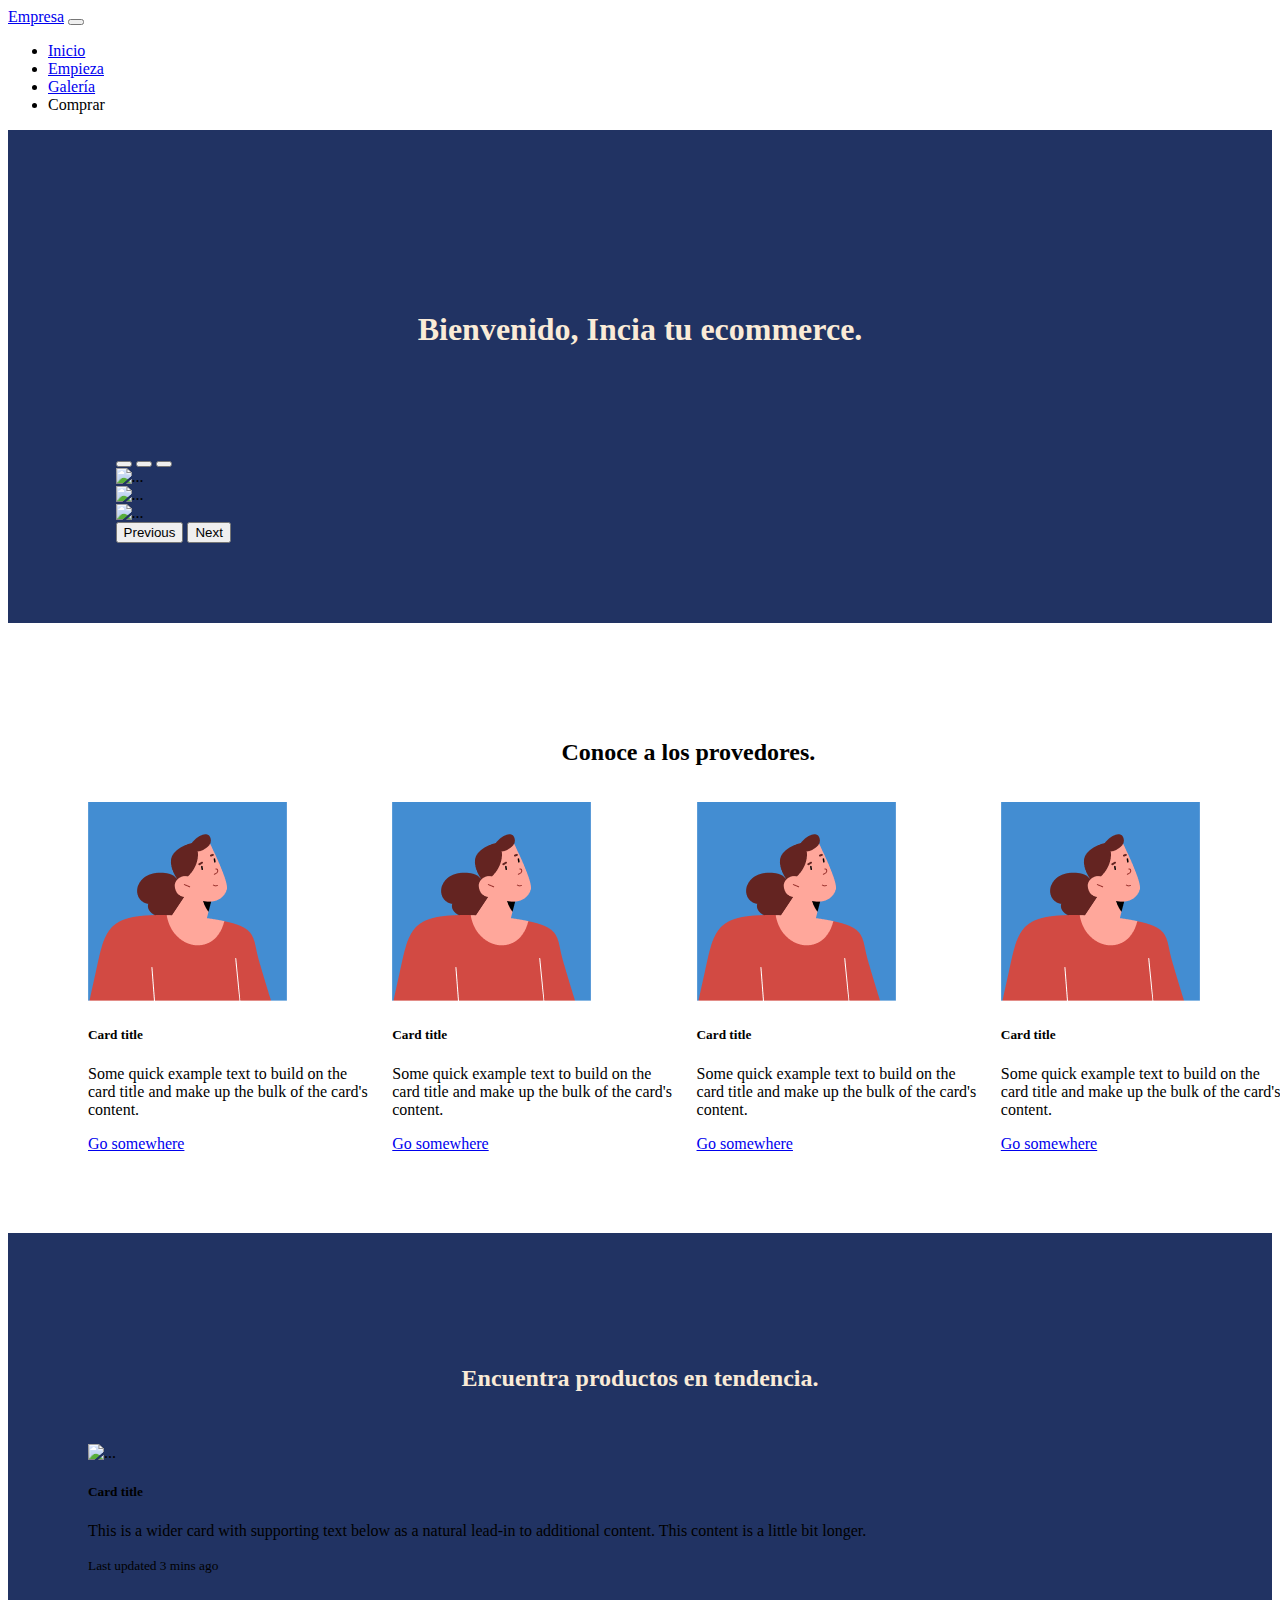
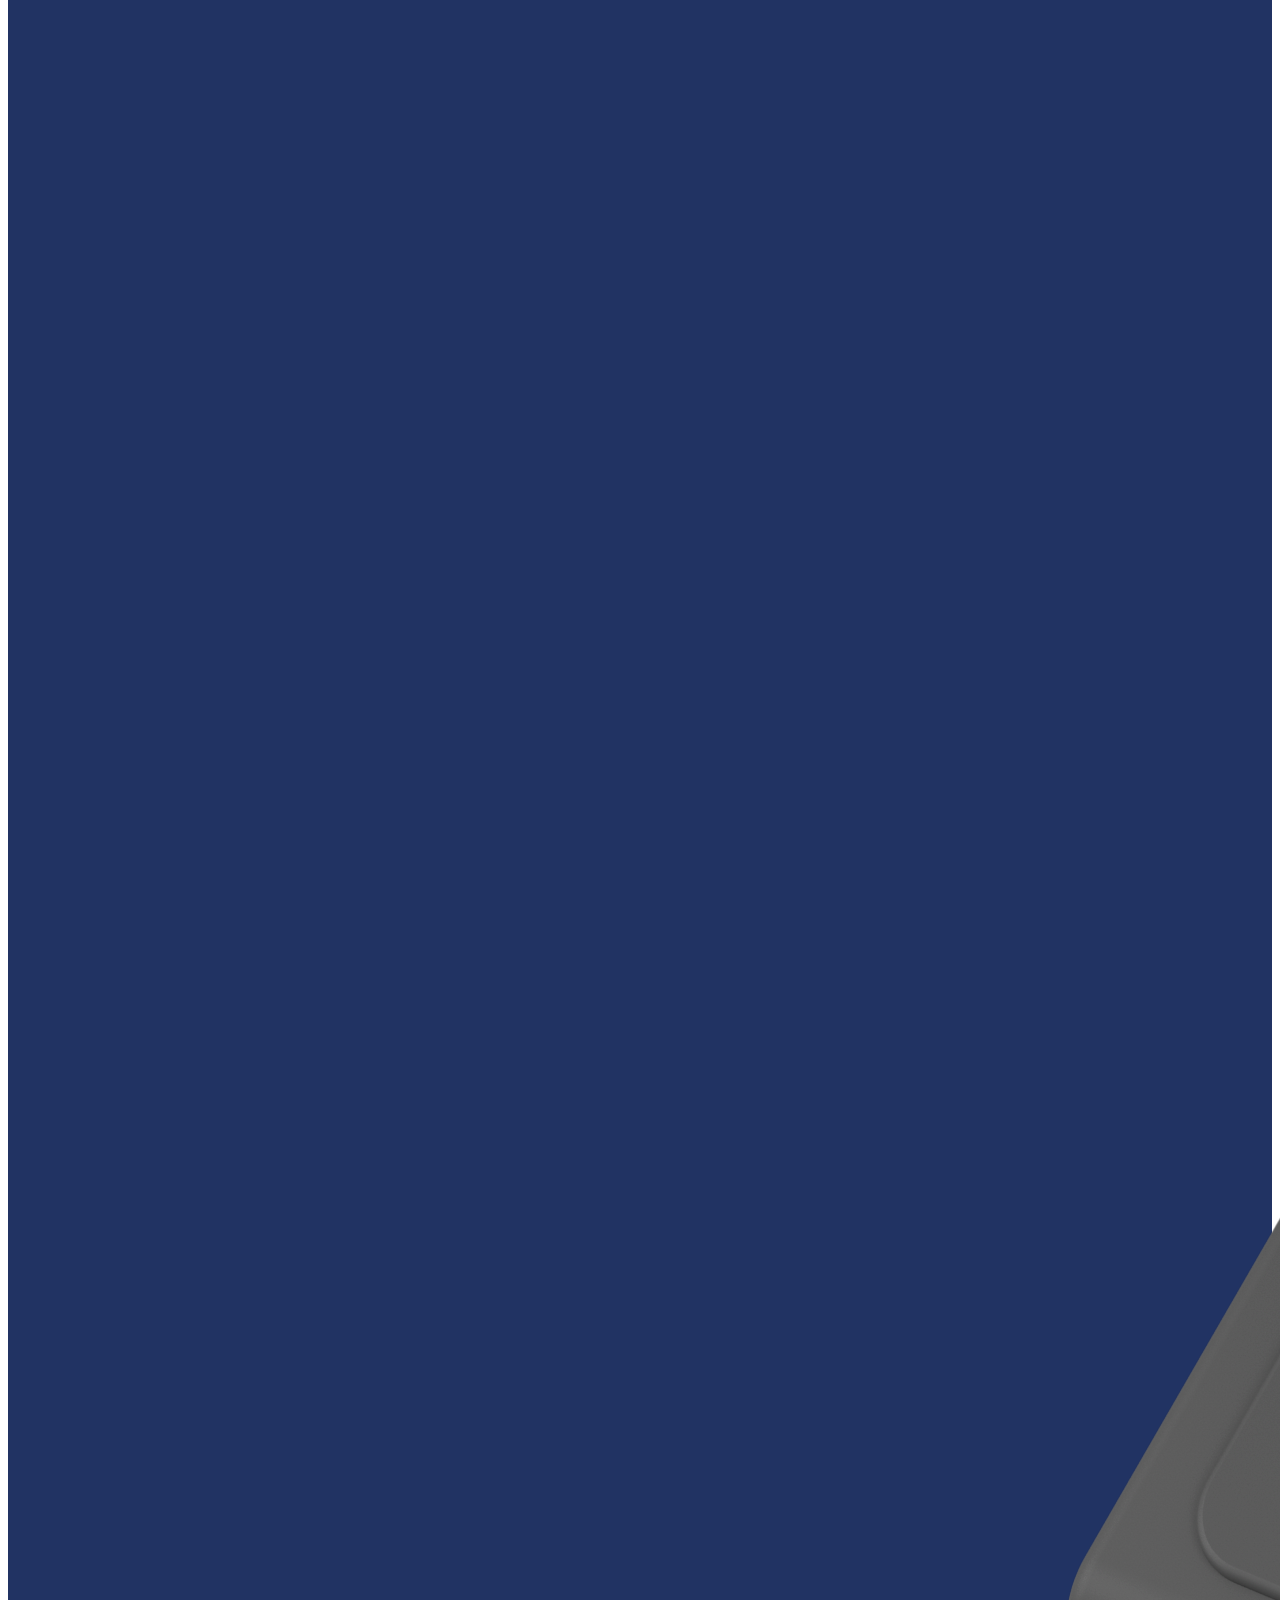
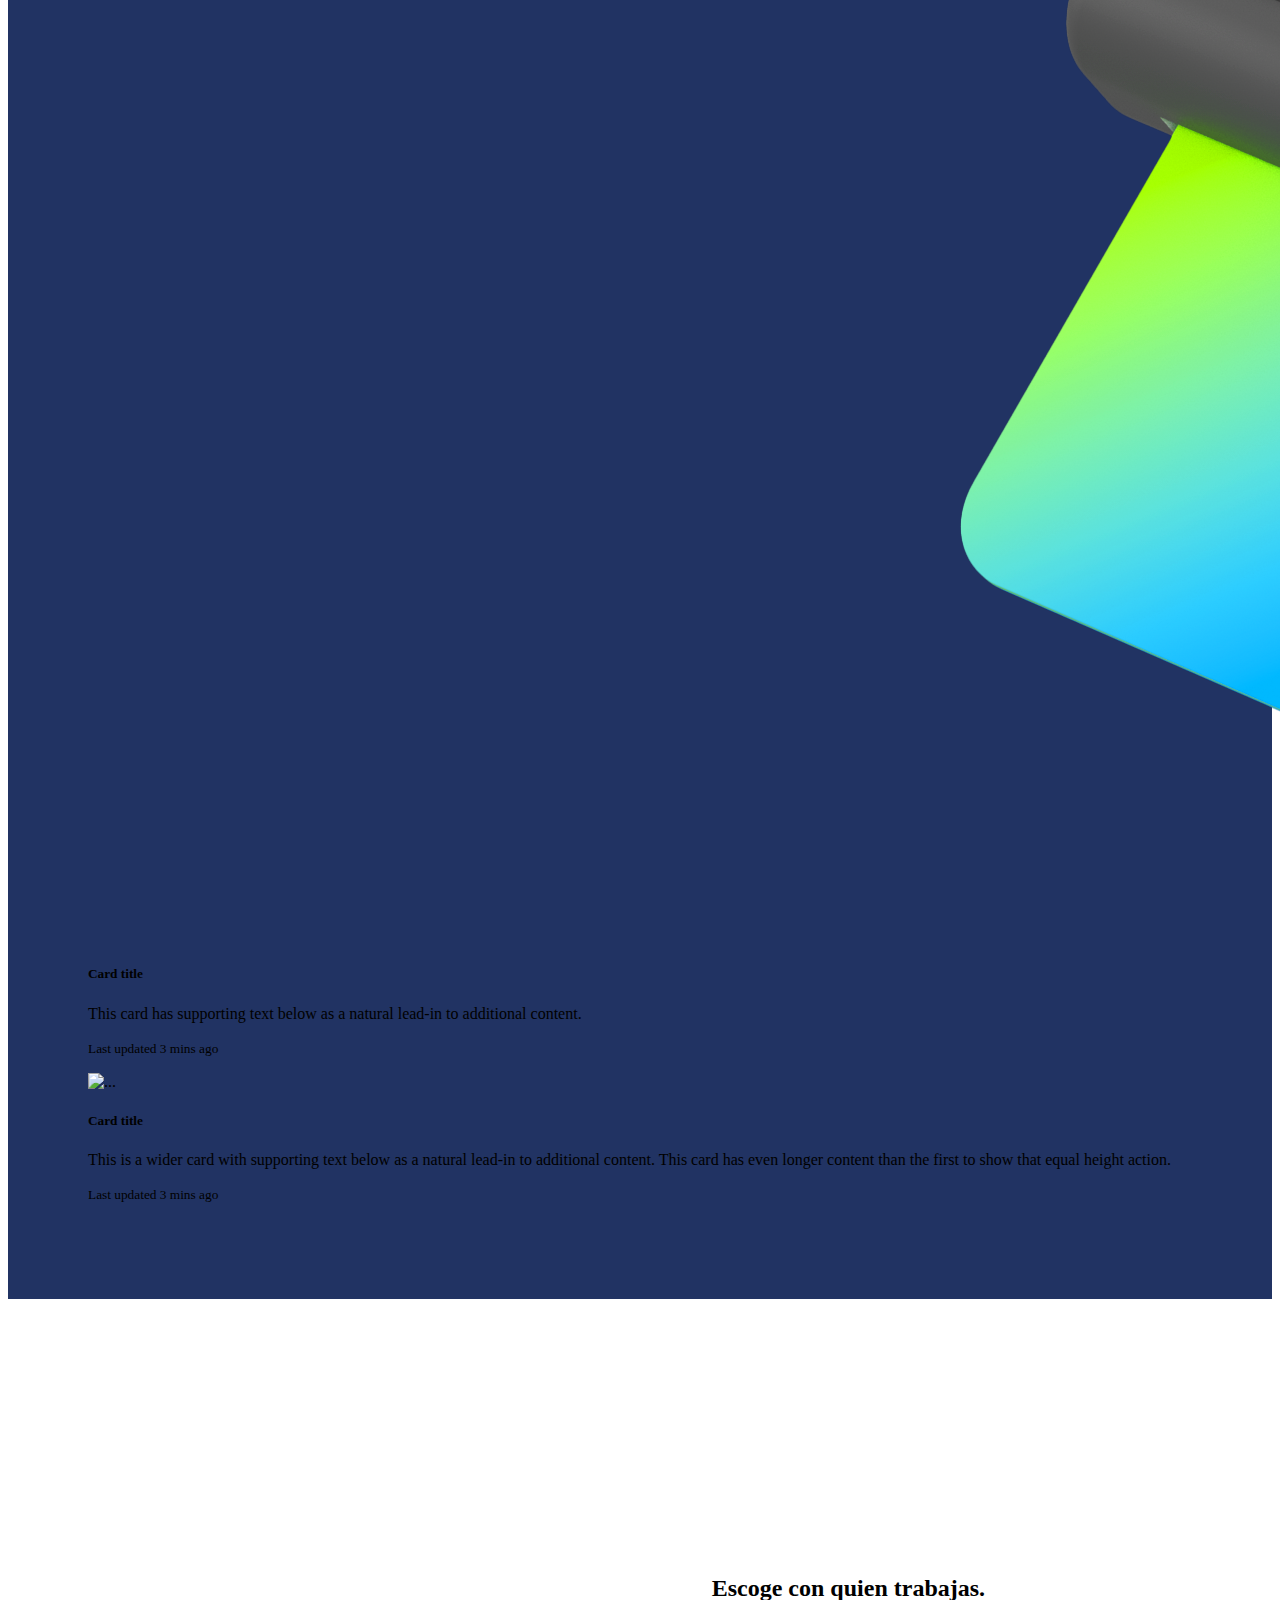
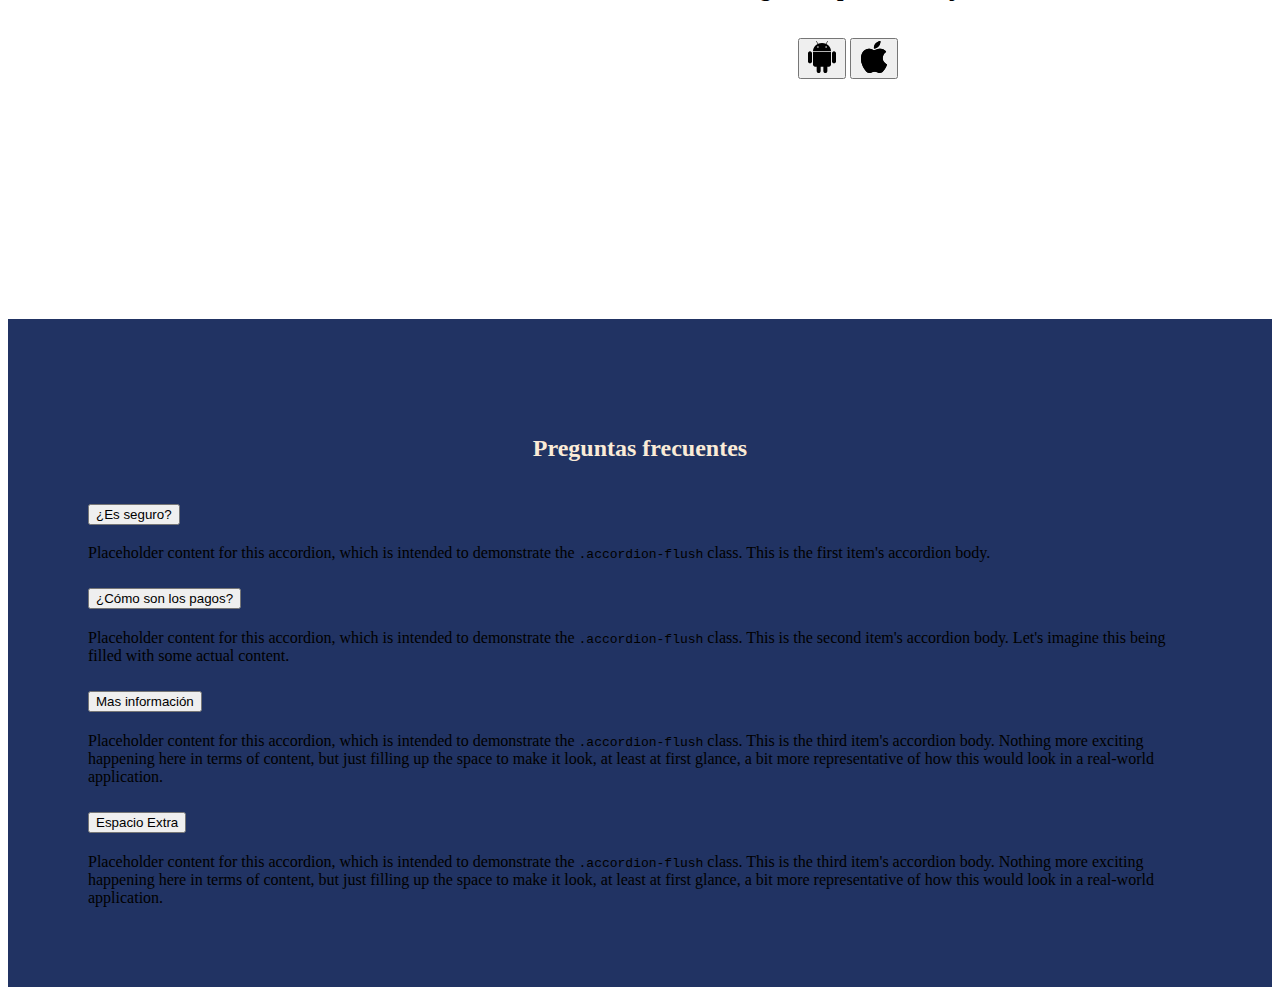
==== frontend-fundamentals/Boostrap/index.html @ 55dcd6dc "Boostrap" ====
<!DOCTYPE html>
<html lang="en">
    <head>
        <meta charset="UTF-8">
        <meta name="viewport" content="width=device-width, initial-scale=1.0">
        <title>Boostrap</title>
        <link href="https://cdn.jsdelivr.net/npm/bootstrap@5.3.0/dist/css/bootstrap.min.css" rel="stylesheet" integrity="sha384-9ndCyUaIbzAi2FUVXJi0CjmCapSmO7SnpJef0486qhLnuZ2cdeRhO02iuK6FUUVM" crossorigin="anonymous">
        <link rel="stylesheet" href="style.css">
    </head>
    <body>
        <header class="header">
            <nav class="navbar navbar-expand-lg bg-body-tertiary">
                <div class="container-fluid">
                    <a class="navbar-brand" href="#">Empresa</a>
                    <button class="navbar-toggler" type="button" data-bs-toggle="collapse" data-bs-target="#navbarNav" aria-controls="navbarNav" aria-expanded="false" aria-label="Toggle navigation">
                    <span class="navbar-toggler-icon"></span>
                    </button>
                    <div class="collapse navbar-collapse" id="navbarNav">
                        <ul class="navbar-nav">
                        <li class="nav-item">
                            <a class="nav-link active" aria-current="page" href="#">Inicio</a>
                        </li>
                        <li class="nav-item">
                            <a class="nav-link" href="#">Empieza</a>
                        </li>
                        <li class="nav-item">
                            <a class="nav-link" href="#">Galería</a>
                        </li>
                        <li class="nav-item">
                            <a class="nav-link disabled">Comprar</a>
                        </li>
                        </ul>
                    </div>
                </div>
            </nav>
        </header>
        <section class="main">
            <h1 class="heading">Bienvenido, Incia tu ecommerce.</h1>
            <div id="carouselExampleIndicators" class="carousel slide contenedor">
                <div class="carousel-indicators">
                    <button type="button" data-bs-target="#carouselExampleIndicators" data-bs-slide-to="0" class="active" aria-current="true" aria-label="Slide 1"></button>
                    <button type="button" data-bs-target="#carouselExampleIndicators" data-bs-slide-to="1" aria-label="Slide 2"></button>
                    <button type="button" data-bs-target="#carouselExampleIndicators" data-bs-slide-to="2" aria-label="Slide 3"></button>
                </div>
                <div class="carousel-inner">
                    <div class="carousel-item active">
                        <img   src="https://place-puppy.com/1200x300?f=png" class="d-block w-100" alt="...">
                    </div>
                    <div class="carousel-item">
                        <img  src="https://place-puppy.com/1200x300?f=png" class="d-block w-100" alt="...">
                    </div>
                    <div class="carousel-item">
                        <img  src="https://place-puppy.com/1200x300?f=png" class="d-block w-100" alt="...">
                    </div>
                </div>
                <button class="carousel-control-prev" type="button" data-bs-target="#carouselExampleIndicators" data-bs-slide="prev">
                    <span class="carousel-control-prev-icon" aria-hidden="true"></span>
                    <span class="visually-hidden">Previous</span>
                </button>
                <button class="carousel-control-next" type="button" data-bs-target="#carouselExampleIndicators" data-bs-slide="next">
                    <span class="carousel-control-next-icon" aria-hidden="true"></span>
                    <span class="visually-hidden">Next</span>
                </button>
            </div>
        </section>
        
        

        <section class="cards contenedor">
            <h2 class="cards__heading">Conoce a los provedores.</h2>
            <div class="cards__flex">
                <div class="card" style="width: 18rem;">
                    <img src="img/Teamwork-3.png" class="card-img-top" alt="...">
                    <div class="card-body">
                        <h5 class="card-title">Card title</h5>
                        <p class="card-text">Some quick example text to build on the card title and make up the bulk of the card's content.</p>
                        <a href="#" class="btn btn-primary">Go somewhere</a>
                    </div>
                </div>
            
                <div class="card" style="width: 18rem;">
                    <img src="img/Teamwork-3.png" class="card-img-top" alt="...">
                    <div class="card-body">
                        <h5 class="card-title">Card title</h5>
                        <p class="card-text">Some quick example text to build on the card title and make up the bulk of the card's content.</p>
                        <a href="#" class="btn btn-primary">Go somewhere</a>
                    </div>
                </div>
                <div class="card" style="width: 18rem;">
                    <img src="img/Teamwork-3.png" class="card-img-top" alt="...">
                    <div class="card-body">
                        <h5 class="card-title">Card title</h5>
                        <p class="card-text">Some quick example text to build on the card title and make up the bulk of the card's content.</p>
                        <a href="#" class="btn btn-primary">Go somewhere</a>
                    </div>
                </div>
                <div class="card" style="width: 18rem;">
                    <img src="img/Teamwork-3.png" class="card-img-top" alt="...">
                    <div class="card-body">
                        <h5 class="card-title">Card title</h5>
                        <p class="card-text">Some quick example text to build on the card title and make up the bulk of the card's content.</p>
                        <a href="#" class="btn btn-primary">Go somewhere</a>
                    </div>
                </div>
            </div>
        </section>
        <section class="productos ">
            <h2 class="productos__heading">Encuentra productos en tendencia.</h2>
            <div class="productos__grid">
                <div class="card-group">
                    <div class="card">
                      <img src="img/Camera.png" class="card-img-top" alt="...">
                      <div class="card-body">
                            <h5 class="card-title">Card title</h5>
                            <p class="card-text">This is a wider card with supporting text below as a natural lead-in to additional content. This content is a little bit longer.</p>
                            <p class="card-text"><small class="text-body-secondary">Last updated 3 mins ago</small></p>
                      </div>
                    </div>
                    <div class="card">
                      <img src="img/Card-Reader.png" class="card-img-top" alt="...">
                      <div class="card-body">
                            <h5 class="card-title">Card title</h5>
                            <p class="card-text">This card has supporting text below as a natural lead-in to additional content.</p>
                            <p class="card-text"><small class="text-body-secondary">Last updated 3 mins ago</small></p>
                      </div>
                    </div>
                    <div class="card">
                      <img src="img/Folder.png" class="card-img-top" alt="...">
                      <div class="card-body">
                            <h5 class="card-title">Card title</h5>
                            <p class="card-text">This is a wider card with supporting text below as a natural lead-in to additional content. This card has even longer content than the first to show that equal height action.</p>
                            <p class="card-text"><small class="text-body-secondary">Last updated 3 mins ago</small></p>
                      </div>
                    </div>
                </div>
            </div>
        </section>
        <section class="botones contenedor">
            <h2 class="botones__heading">
                Escoge con quien trabajas.
            </h2>
            <div class="botones__logos">
                <div class="d-grid gap-2 d-md-block">
                    <button class="btn btn-primary" type="button"><svg xmlns="http://www.w3.org/2000/svg" width="32" height="32" fill="currentColor" class="bi bi-android2" viewBox="0 0 16 16">
                        <path d="m10.213 1.471.691-1.26c.046-.083.03-.147-.048-.192-.085-.038-.15-.019-.195.058l-.7 1.27A4.832 4.832 0 0 0 8.005.941c-.688 0-1.34.135-1.956.404l-.7-1.27C5.303 0 5.239-.018 5.154.02c-.078.046-.094.11-.049.193l.691 1.259a4.25 4.25 0 0 0-1.673 1.476A3.697 3.697 0 0 0 3.5 5.02h9c0-.75-.208-1.44-.623-2.072a4.266 4.266 0 0 0-1.664-1.476ZM6.22 3.303a.367.367 0 0 1-.267.11.35.35 0 0 1-.263-.11.366.366 0 0 1-.107-.264.37.37 0 0 1 .107-.265.351.351 0 0 1 .263-.11c.103 0 .193.037.267.11a.36.36 0 0 1 .112.265.36.36 0 0 1-.112.264Zm4.101 0a.351.351 0 0 1-.262.11.366.366 0 0 1-.268-.11.358.358 0 0 1-.112-.264c0-.103.037-.191.112-.265a.367.367 0 0 1 .268-.11c.104 0 .19.037.262.11a.367.367 0 0 1 .107.265c0 .102-.035.19-.107.264ZM3.5 11.77c0 .294.104.544.311.75.208.204.46.307.76.307h.758l.01 2.182c0 .276.097.51.292.703a.961.961 0 0 0 .7.288.973.973 0 0 0 .71-.288.95.95 0 0 0 .292-.703v-2.182h1.343v2.182c0 .276.097.51.292.703a.972.972 0 0 0 .71.288.973.973 0 0 0 .71-.288.95.95 0 0 0 .292-.703v-2.182h.76c.291 0 .54-.103.749-.308.207-.205.311-.455.311-.75V5.365h-9v6.404Zm10.495-6.587a.983.983 0 0 0-.702.278.91.91 0 0 0-.293.685v4.063c0 .271.098.501.293.69a.97.97 0 0 0 .702.284c.28 0 .517-.095.712-.284a.924.924 0 0 0 .293-.69V6.146a.91.91 0 0 0-.293-.685.995.995 0 0 0-.712-.278Zm-12.702.283a.985.985 0 0 1 .712-.283c.273 0 .507.094.702.283a.913.913 0 0 1 .293.68v4.063a.932.932 0 0 1-.288.69.97.97 0 0 1-.707.284.986.986 0 0 1-.712-.284.924.924 0 0 1-.293-.69V6.146c0-.264.098-.491.293-.68Z"/>
                      </svg></button>
                    <button class="btn btn-primary" type="button"><svg xmlns="http://www.w3.org/2000/svg" width="32" height="32" fill="currentColor" class="bi bi-apple" viewBox="0 0 16 16">
                        <path d="M11.182.008C11.148-.03 9.923.023 8.857 1.18c-1.066 1.156-.902 2.482-.878 2.516.024.034 1.52.087 2.475-1.258.955-1.345.762-2.391.728-2.43Zm3.314 11.733c-.048-.096-2.325-1.234-2.113-3.422.212-2.189 1.675-2.789 1.698-2.854.023-.065-.597-.79-1.254-1.157a3.692 3.692 0 0 0-1.563-.434c-.108-.003-.483-.095-1.254.116-.508.139-1.653.589-1.968.607-.316.018-1.256-.522-2.267-.665-.647-.125-1.333.131-1.824.328-.49.196-1.422.754-2.074 2.237-.652 1.482-.311 3.83-.067 4.56.244.729.625 1.924 1.273 2.796.576.984 1.34 1.667 1.659 1.899.319.232 1.219.386 1.843.067.502-.308 1.408-.485 1.766-.472.357.013 1.061.154 1.782.539.571.197 1.111.115 1.652-.105.541-.221 1.324-1.059 2.238-2.758.347-.79.505-1.217.473-1.282Z"/>
                        <path d="M11.182.008C11.148-.03 9.923.023 8.857 1.18c-1.066 1.156-.902 2.482-.878 2.516.024.034 1.52.087 2.475-1.258.955-1.345.762-2.391.728-2.43Zm3.314 11.733c-.048-.096-2.325-1.234-2.113-3.422.212-2.189 1.675-2.789 1.698-2.854.023-.065-.597-.79-1.254-1.157a3.692 3.692 0 0 0-1.563-.434c-.108-.003-.483-.095-1.254.116-.508.139-1.653.589-1.968.607-.316.018-1.256-.522-2.267-.665-.647-.125-1.333.131-1.824.328-.49.196-1.422.754-2.074 2.237-.652 1.482-.311 3.83-.067 4.56.244.729.625 1.924 1.273 2.796.576.984 1.34 1.667 1.659 1.899.319.232 1.219.386 1.843.067.502-.308 1.408-.485 1.766-.472.357.013 1.061.154 1.782.539.571.197 1.111.115 1.652-.105.541-.221 1.324-1.059 2.238-2.758.347-.79.505-1.217.473-1.282Z"/>
                      </svg></button>
                </div>
            </div>
        </section>
        <section class="preguntas ">
            <h2 class="preguntas__heading">Preguntas frecuentes</h2>
            <div class="preguntas__contenido">
                <div class="accordion accordion-flush" id="accordionFlushExample">
                    <div class="accordion-item">
                      <h2 class="accordion-header">
                        <button class="accordion-button collapsed" type="button" data-bs-toggle="collapse" data-bs-target="#flush-collapseOne" aria-expanded="false" aria-controls="flush-collapseOne">
                          ¿Es seguro?
                        </button>
                      </h2>
                      <div id="flush-collapseOne" class="accordion-collapse collapse" data-bs-parent="#accordionFlushExample">
                        <div class="accordion-body">Placeholder content for this accordion, which is intended to demonstrate the <code>.accordion-flush</code> class. This is the first item's accordion body.</div>
                      </div>
                    </div>
                    <div class="accordion-item">
                      <h2 class="accordion-header">
                        <button class="accordion-button collapsed" type="button" data-bs-toggle="collapse" data-bs-target="#flush-collapseTwo" aria-expanded="false" aria-controls="flush-collapseTwo">
                          ¿Cómo son los pagos?
                        </button>
                      </h2>
                      <div id="flush-collapseTwo" class="accordion-collapse collapse" data-bs-parent="#accordionFlushExample">
                        <div class="accordion-body">Placeholder content for this accordion, which is intended to demonstrate the <code>.accordion-flush</code> class. This is the second item's accordion body. Let's imagine this being filled with some actual content.</div>
                      </div>
                    </div>
                    <div class="accordion-item">
                      <h2 class="accordion-header">
                        <button class="accordion-button collapsed" type="button" data-bs-toggle="collapse" data-bs-target="#flush-collapseThree" aria-expanded="false" aria-controls="flush-collapseThree">
                          Mas información
                        </button>
                      </h2>
                      <div id="flush-collapseThree" class="accordion-collapse collapse" data-bs-parent="#accordionFlushExample">
                        <div class="accordion-body">Placeholder content for this accordion, which is intended to demonstrate the <code>.accordion-flush</code> class. This is the third item's accordion body. Nothing more exciting happening here in terms of content, but just filling up the space to make it look, at least at first glance, a bit more representative of how this would look in a real-world application.</div>
                      </div>
                    </div>
                    <div class="accordion-item">
                        <h2 class="accordion-header">
                          <button class="accordion-button collapsed" type="button" data-bs-toggle="collapse" data-bs-target="#flush-collapseThree" aria-expanded="false" aria-controls="flush-collapseThree">
                            Espacio Extra
                          </button>
                        </h2>
                        <div id="flush-collapseThree" class="accordion-collapse collapse" data-bs-parent="#accordionFlushExample">
                          <div class="accordion-body">Placeholder content for this accordion, which is intended to demonstrate the <code>.accordion-flush</code> class. This is the third item's accordion body. Nothing more exciting happening here in terms of content, but just filling up the space to make it look, at least at first glance, a bit more representative of how this would look in a real-world application.</div>
                        </div>
                      </div>
                </div>
            </div>
        </section>
        
            
        




        <script src="https://cdn.jsdelivr.net/npm/bootstrap@5.3.0/dist/js/bootstrap.bundle.min.js" integrity="sha384-geWF76RCwLtnZ8qwWowPQNguL3RmwHVBC9FhGdlKrxdiJJigb/j/68SIy3Te4Bkz" crossorigin="anonymous"></script>
    </body>
</html>
---- frontend-fundamentals/Boostrap/style.css ----
.contenedor{
    width: 95%;
    max-width: 100rem;
    margin: 0 auto;
}

.heading{
    text-align: center;
    padding: 5rem;
    color: antiquewhite;
}

.cards{
    padding: 5rem;
}

.cards__flex{
    display: flex;
    justify-content: space-between;
}
.cards__heading{
    text-align: center;
    padding: 1rem;
}

.main{
    background-color: #213363;
    padding: 5rem;
}


.productos{
    background-color: #213363;
    padding: 5rem;
}

.productos__heading{
    color: antiquewhite;
    text-align: center;
    padding: 2rem;
}

.botones{
    padding: 15rem;
}
.botones__heading{
    text-align: center;
    padding: 1rem;
}

.botones__logos{
    display: flex;
    justify-content: center;
}

.preguntas{
    background-color: #213363;
    padding: 5rem;
    
}

.preguntas__heading{
    padding: 1rem;
    text-align: center;
    color: antiquewhite;
}
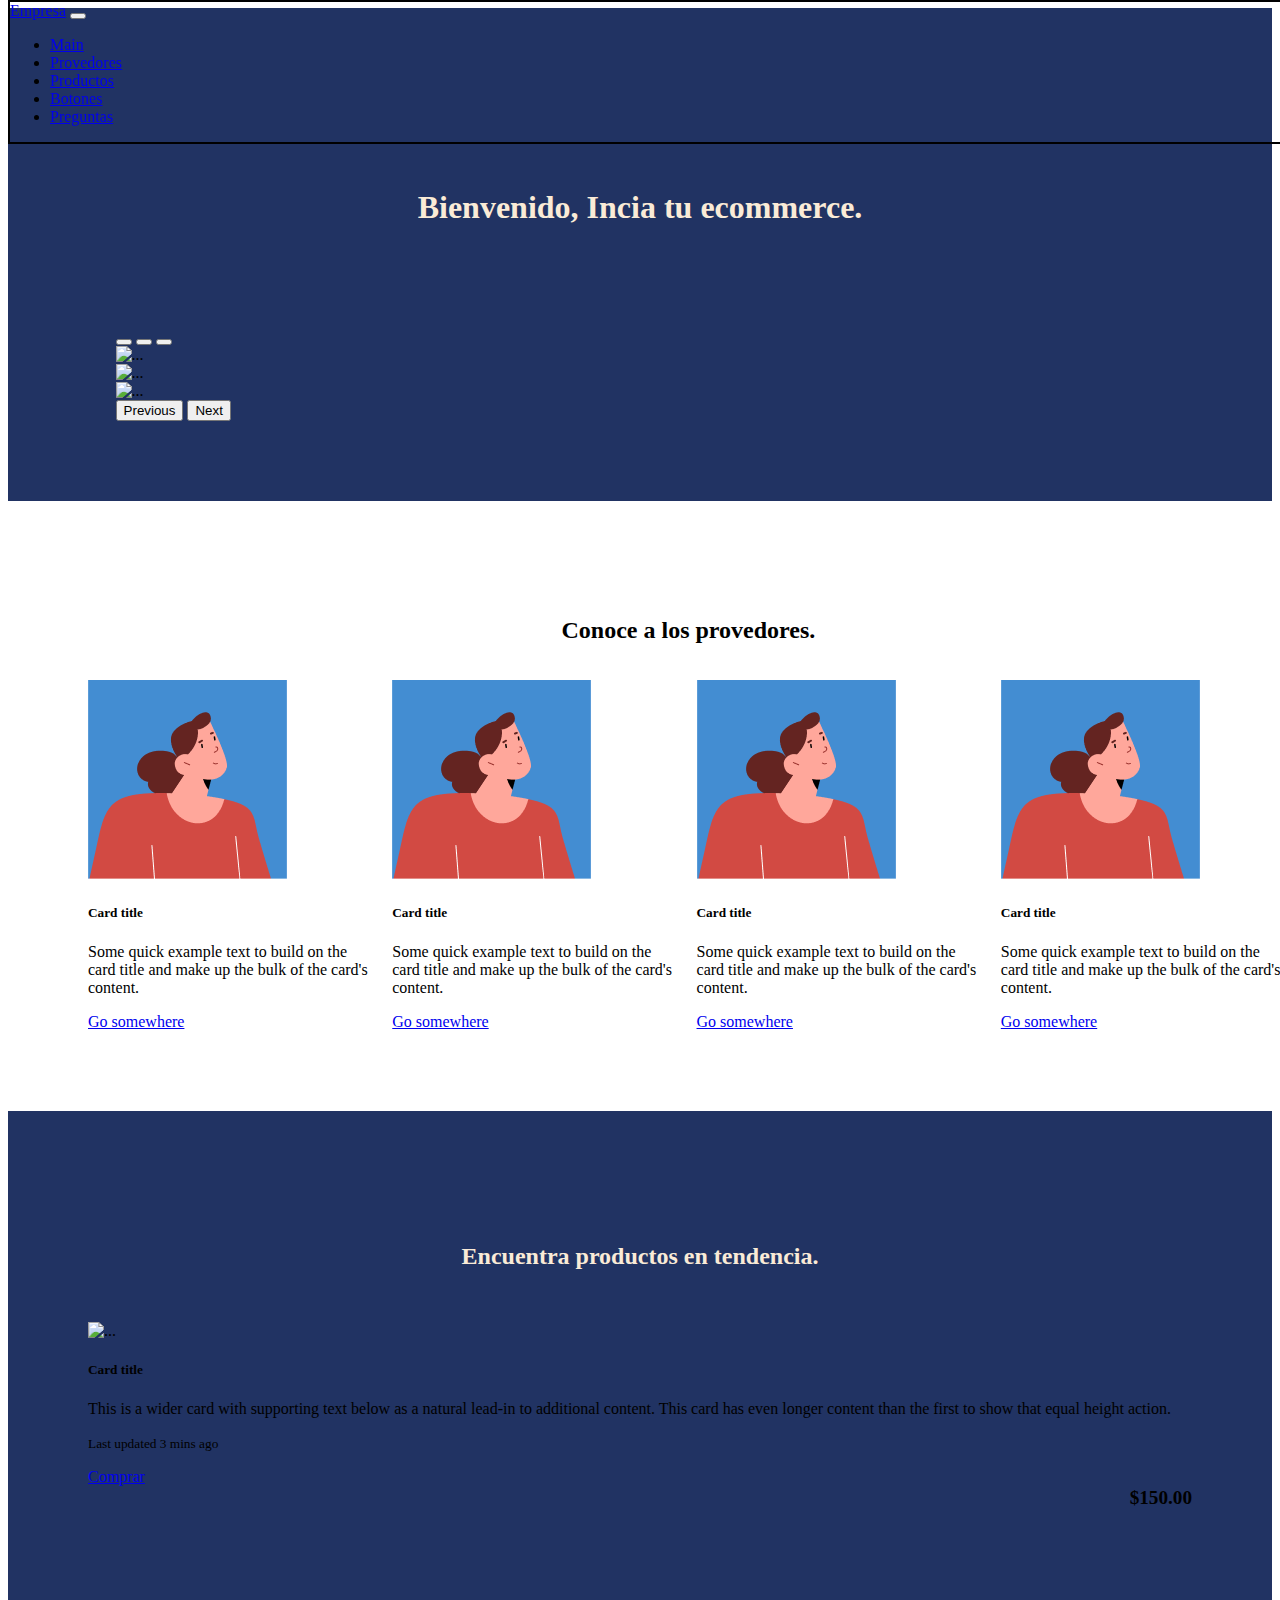
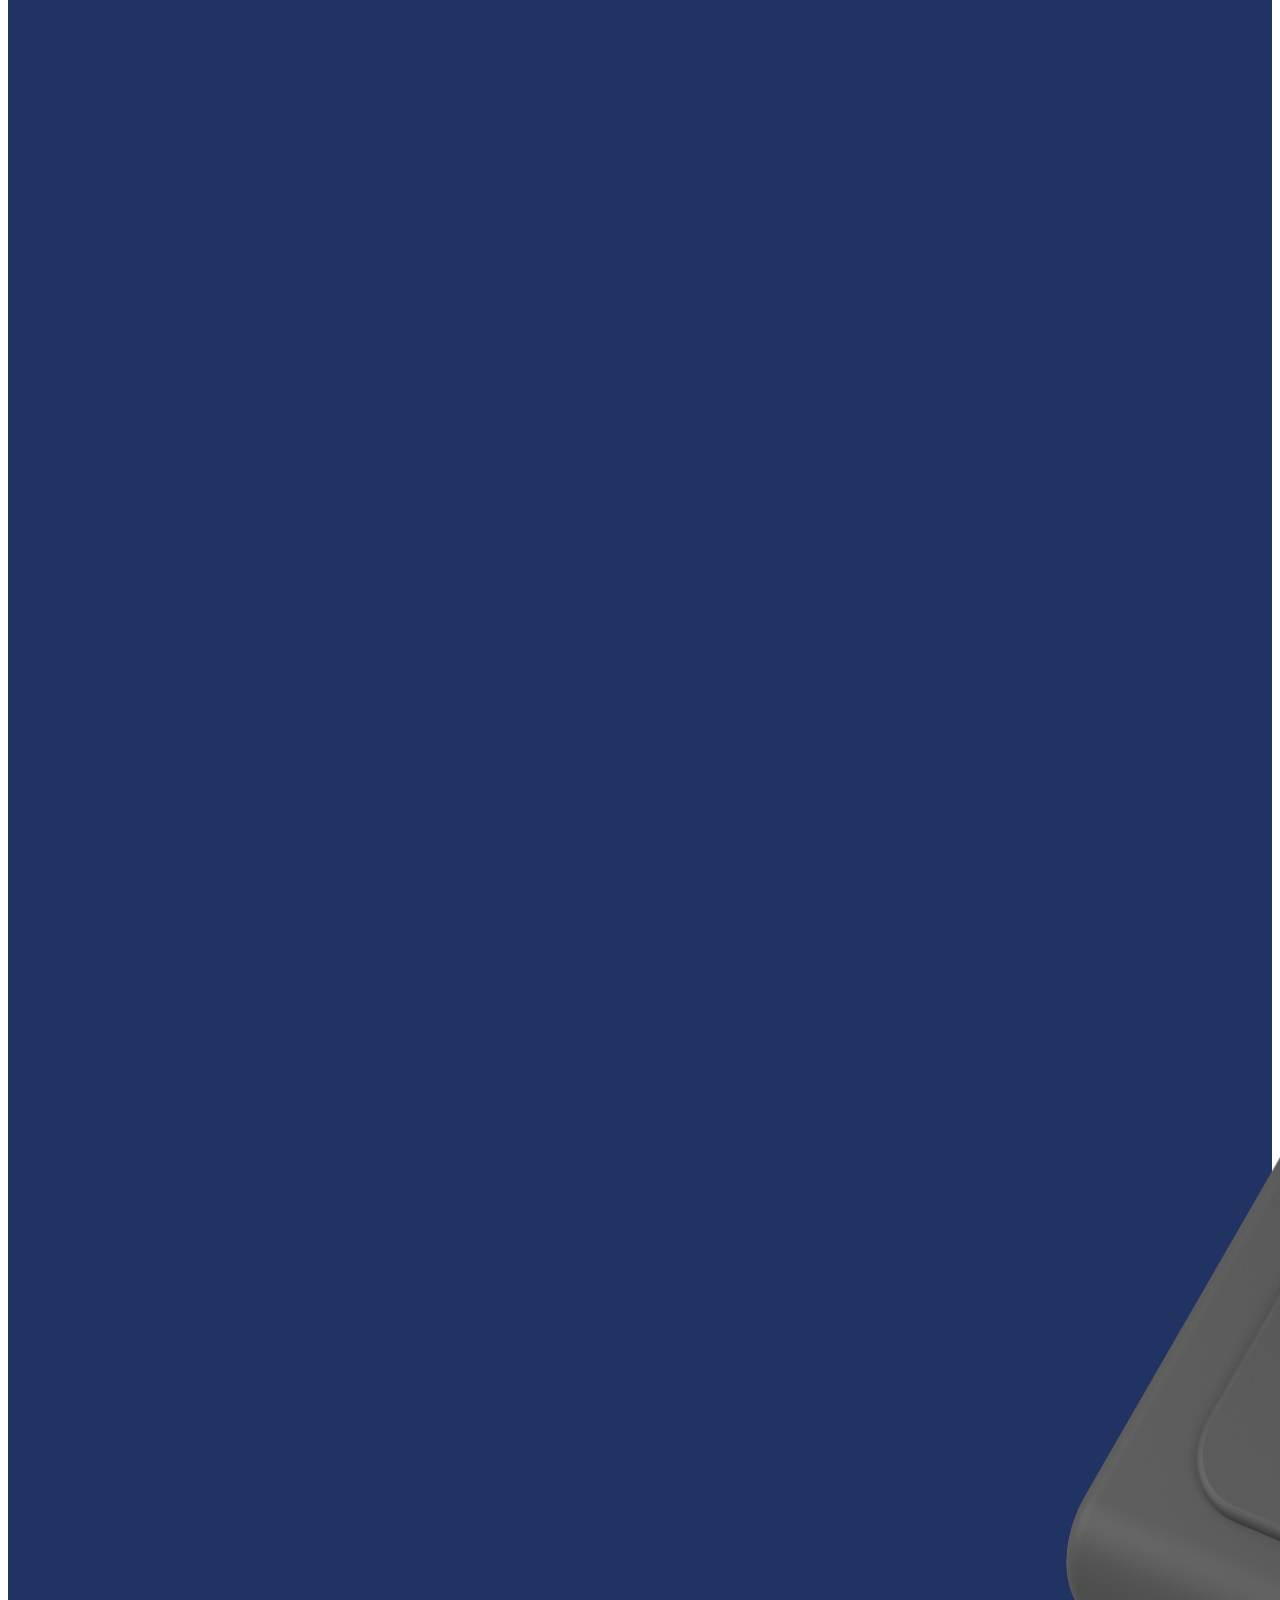
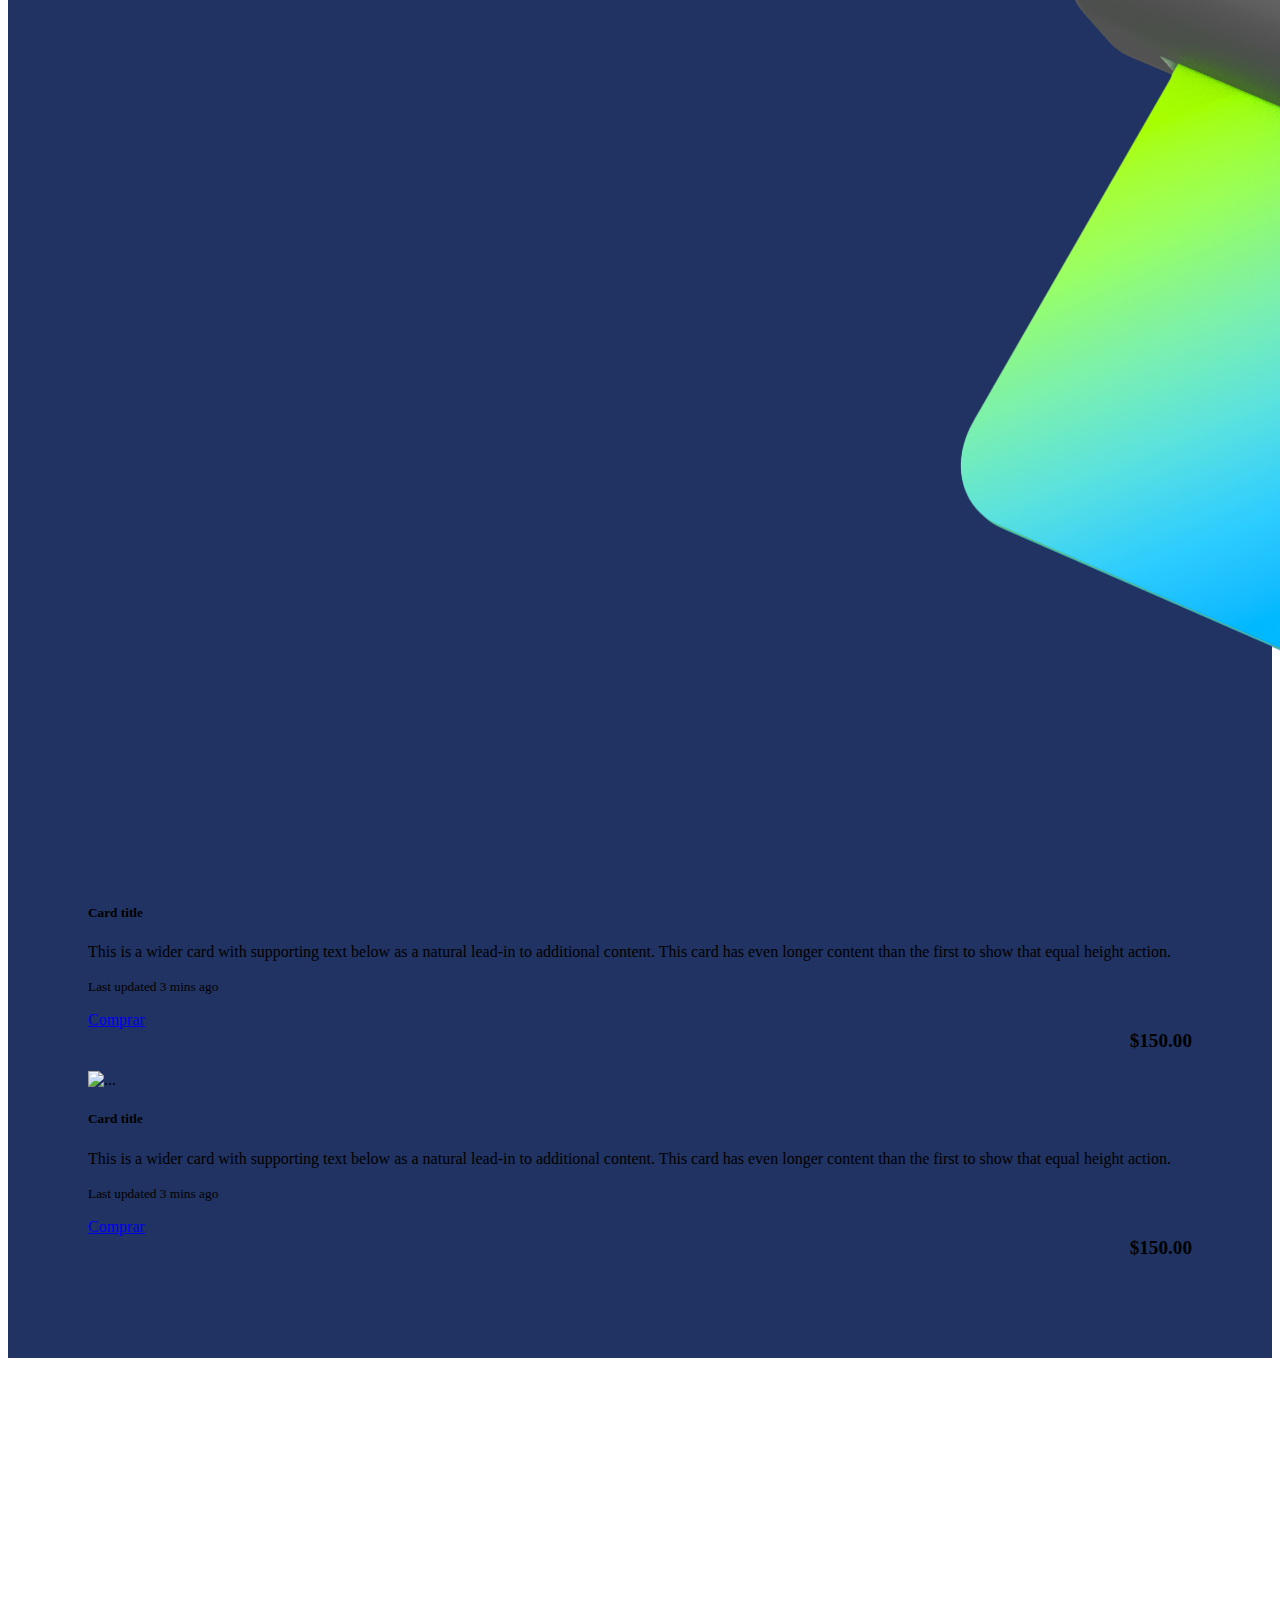
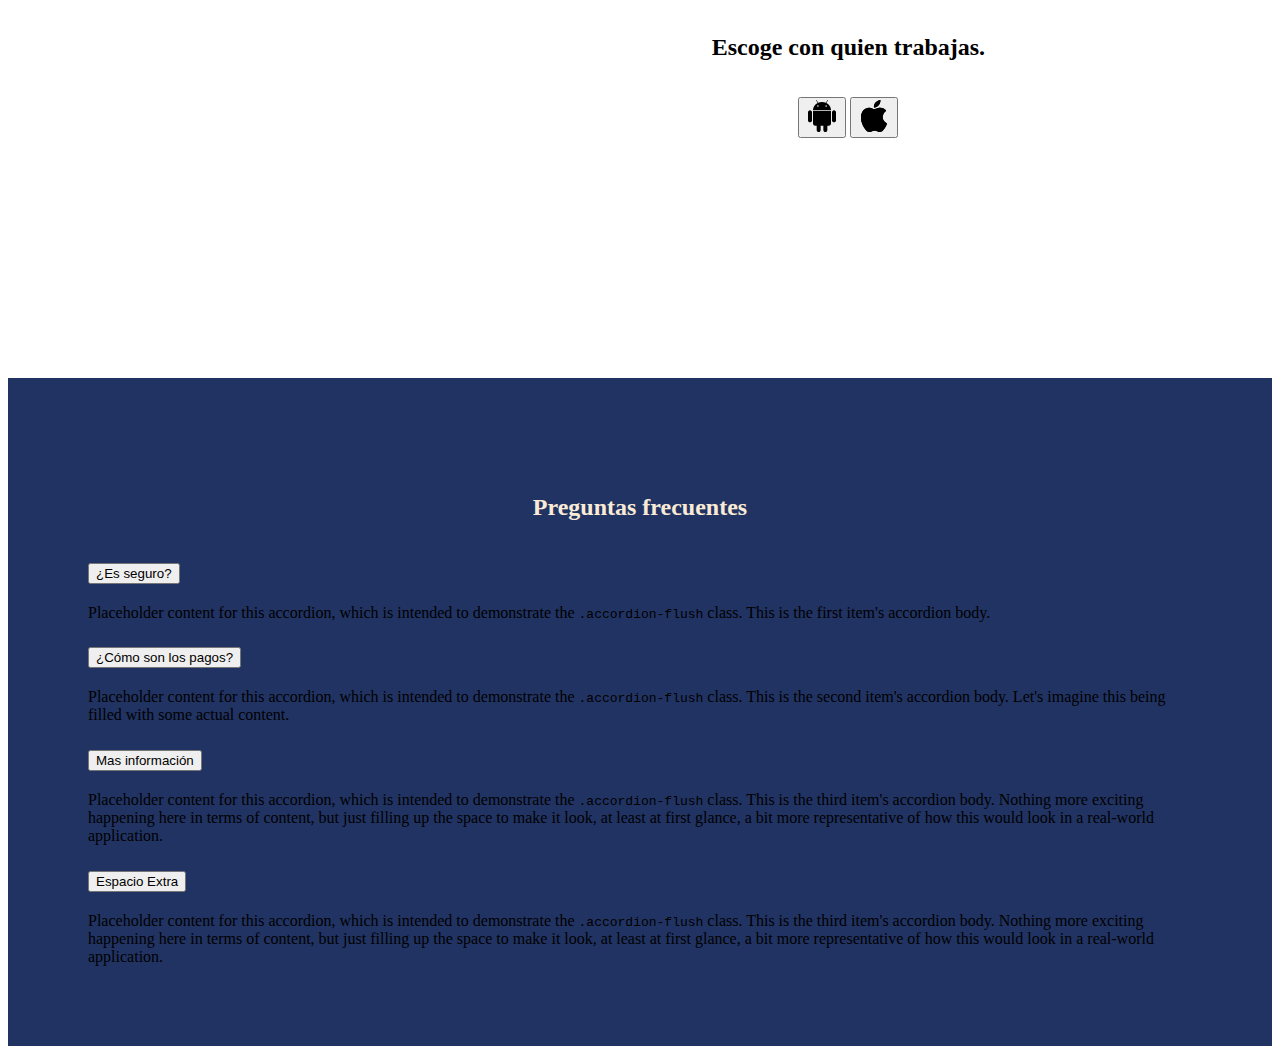
==== commit 73fb0054: "Acabando Boostrap" ====
--- a/frontend-fundamentals/Boostrap/index.html
+++ b/frontend-fundamentals/Boostrap/index.html
@@ -8,7 +8,7 @@
         <link rel="stylesheet" href="style.css">
     </head>
     <body>
-        <header class="header">
+        <header class="header" id="header">
             <nav class="navbar navbar-expand-lg bg-body-tertiary">
                 <div class="container-fluid">
                     <a class="navbar-brand" href="#">Empresa</a>
@@ -18,23 +18,26 @@
                     <div class="collapse navbar-collapse" id="navbarNav">
                         <ul class="navbar-nav">
                         <li class="nav-item">
-                            <a class="nav-link active" aria-current="page" href="#">Inicio</a>
-                        </li>
-                        <li class="nav-item">
-                            <a class="nav-link" href="#">Empieza</a>
-                        </li>
-                        <li class="nav-item">
-                            <a class="nav-link" href="#">Galería</a>
-                        </li>
-                        <li class="nav-item">
-                            <a class="nav-link disabled">Comprar</a>
+                            <a class="nav-link " aria-current="page" href="#main">Main</a>
+                        </li>
+                        <li class="nav-item">
+                            <a class="nav-link" href="#cards">Provedores</a>
+                        </li>
+                        <li class="nav-item">
+                            <a class="nav-link" href="#productos">Productos</a>
+                        </li>
+                        <li class="nav-item">
+                            <a class="nav-link " href="#botones">Botones</a>
+                        </li>
+                        <li class="nav-item">
+                            <a class="nav-link " href="#preguntas">Preguntas</a>
                         </li>
                         </ul>
                     </div>
                 </div>
             </nav>
         </header>
-        <section class="main">
+        <section class="main" id="main">
             <h1 class="heading">Bienvenido, Incia tu ecommerce.</h1>
             <div id="carouselExampleIndicators" class="carousel slide contenedor">
                 <div class="carousel-indicators">
@@ -66,7 +69,7 @@
         
         
 
-        <section class="cards contenedor">
+        <section class="cards contenedor" id="cards">
             <h2 class="cards__heading">Conoce a los provedores.</h2>
             <div class="cards__flex">
                 <div class="card" style="width: 18rem;">
@@ -104,7 +107,7 @@
                 </div>
             </div>
         </section>
-        <section class="productos ">
+        <section class="productos " id="productos">
             <h2 class="productos__heading">Encuentra productos en tendencia.</h2>
             <div class="productos__grid">
                 <div class="card-group">
@@ -112,16 +115,27 @@
                       <img src="img/Camera.png" class="card-img-top" alt="...">
                       <div class="card-body">
                             <h5 class="card-title">Card title</h5>
-                            <p class="card-text">This is a wider card with supporting text below as a natural lead-in to additional content. This content is a little bit longer.</p>
+                            <p class="card-text">This is a wider card with supporting text below as a natural lead-in to additional content. This card has even longer content than the first to show that equal height action.</p>
                             <p class="card-text"><small class="text-body-secondary">Last updated 3 mins ago</small></p>
+                            <div class="precio">
+                                <a href="#" class="btn btn-primary">Comprar</a>
+                                <p class="precio">$150.00</p>
+                                
+                            </div>
+                            
                       </div>
                     </div>
                     <div class="card">
                       <img src="img/Card-Reader.png" class="card-img-top" alt="...">
                       <div class="card-body">
                             <h5 class="card-title">Card title</h5>
-                            <p class="card-text">This card has supporting text below as a natural lead-in to additional content.</p>
+                            <p class="card-text">This is a wider card with supporting text below as a natural lead-in to additional content. This card has even longer content than the first to show that equal height action.</p>
                             <p class="card-text"><small class="text-body-secondary">Last updated 3 mins ago</small></p>
+                            <div class="precio">
+                                <a href="#" class="btn btn-primary">Comprar</a>
+                                <p class="precio">$150.00</p>
+                                
+                            </div>
                       </div>
                     </div>
                     <div class="card">
@@ -130,12 +144,17 @@
                             <h5 class="card-title">Card title</h5>
                             <p class="card-text">This is a wider card with supporting text below as a natural lead-in to additional content. This card has even longer content than the first to show that equal height action.</p>
                             <p class="card-text"><small class="text-body-secondary">Last updated 3 mins ago</small></p>
-                      </div>
-                    </div>
-                </div>
-            </div>
-        </section>
-        <section class="botones contenedor">
+                            <div class="precio">
+                                <a href="#" class="btn btn-primary">Comprar</a>
+                                <p class="precio">$150.00</p>
+                                
+                            </div>
+                      </div>
+                    </div>
+                </div>
+            </div>
+        </section>
+        <section class="botones contenedor" id="botones">
             <h2 class="botones__heading">
                 Escoge con quien trabajas.
             </h2>
@@ -151,7 +170,7 @@
                 </div>
             </div>
         </section>
-        <section class="preguntas ">
+        <section class="preguntas " id="preguntas">
             <h2 class="preguntas__heading">Preguntas frecuentes</h2>
             <div class="preguntas__contenido">
                 <div class="accordion accordion-flush" id="accordionFlushExample">
--- a/frontend-fundamentals/Boostrap/style.css
+++ b/frontend-fundamentals/Boostrap/style.css
@@ -8,6 +8,15 @@
     text-align: center;
     padding: 5rem;
     color: antiquewhite;
+}
+
+.header{
+    position: fixed;
+    top: 0;
+    width: 100%;
+    z-index: 999;
+    border: 2px solid #000;
+  
 }
 
 .cards{
@@ -63,4 +72,20 @@
     padding: 1rem;
     text-align: center;
     color: antiquewhite;
-}+}
+
+.nav-link:hover{
+    background-color: #213363;
+    color: aliceblue;
+}
+
+.precio{
+    display: flex;
+    justify-content: space-between;
+}
+
+.precio p{
+    font-weight: 900;
+    font-size: 1.2rem;
+}
+
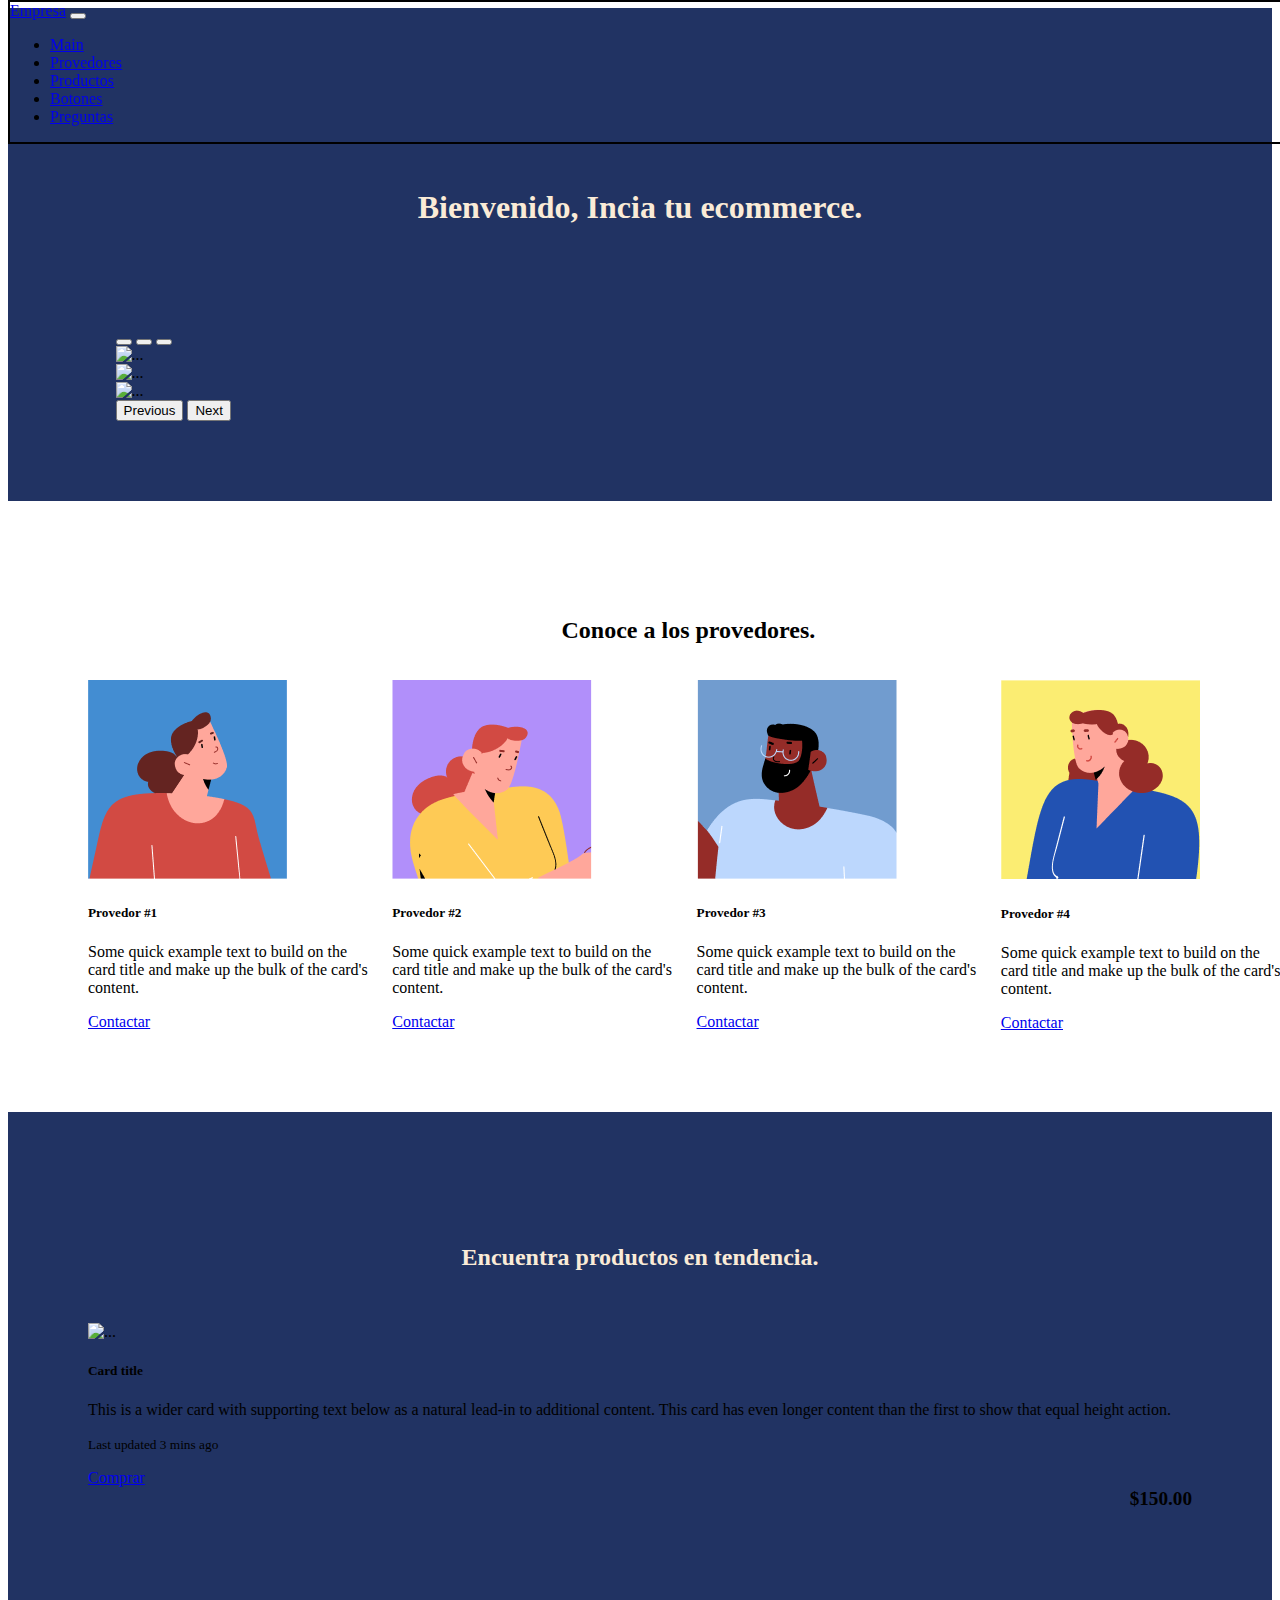
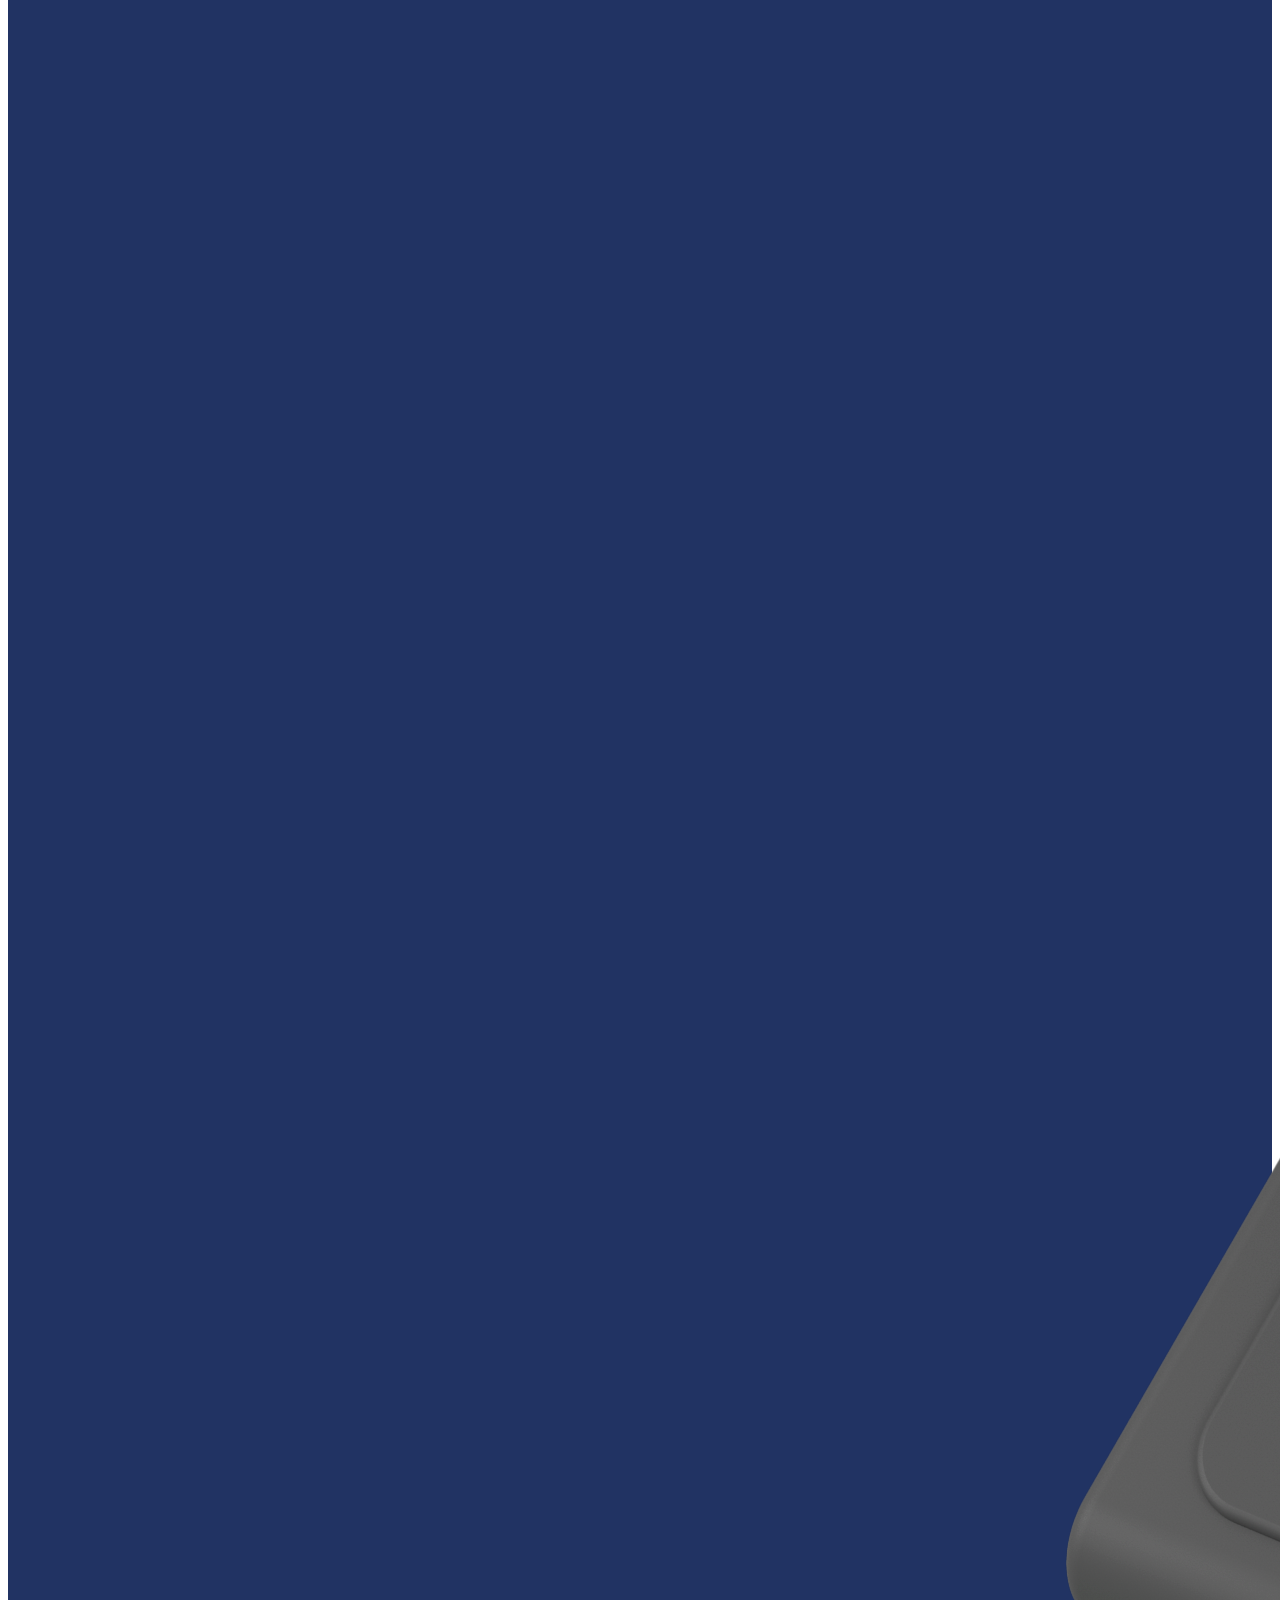
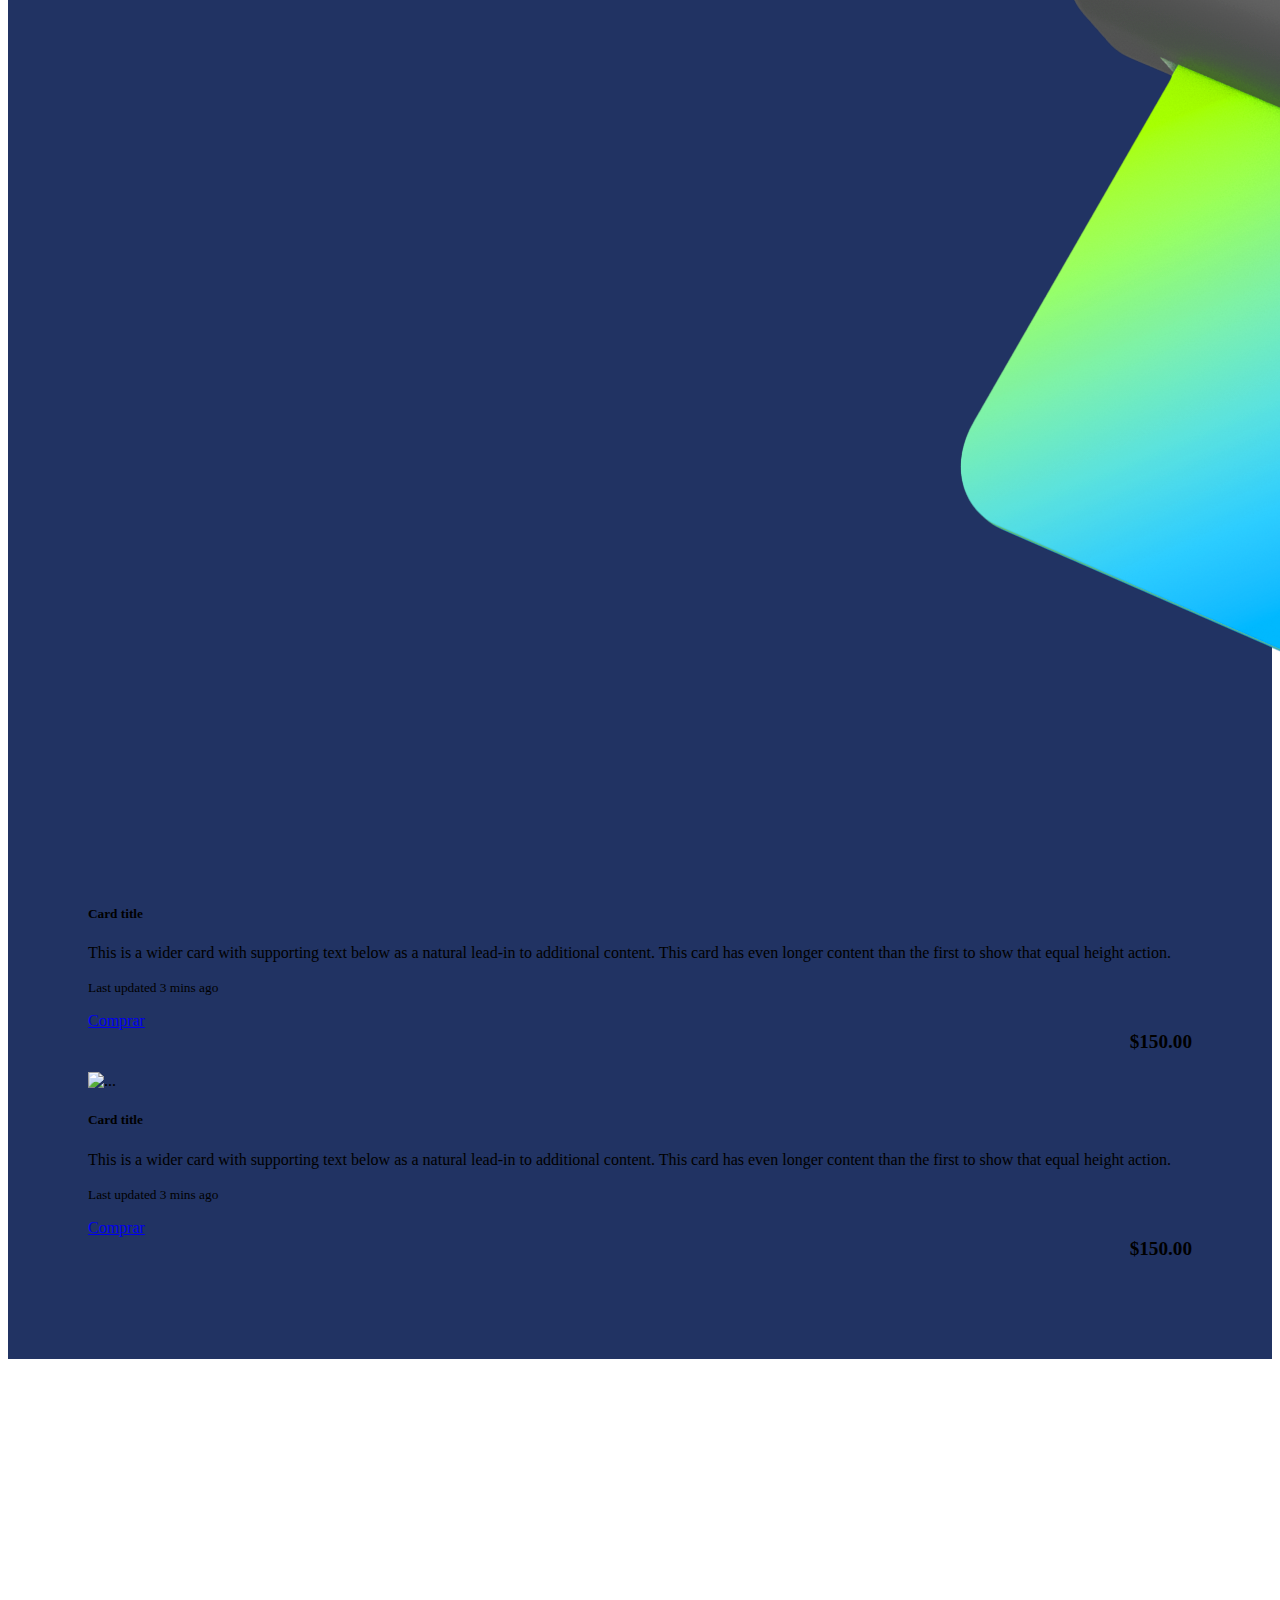
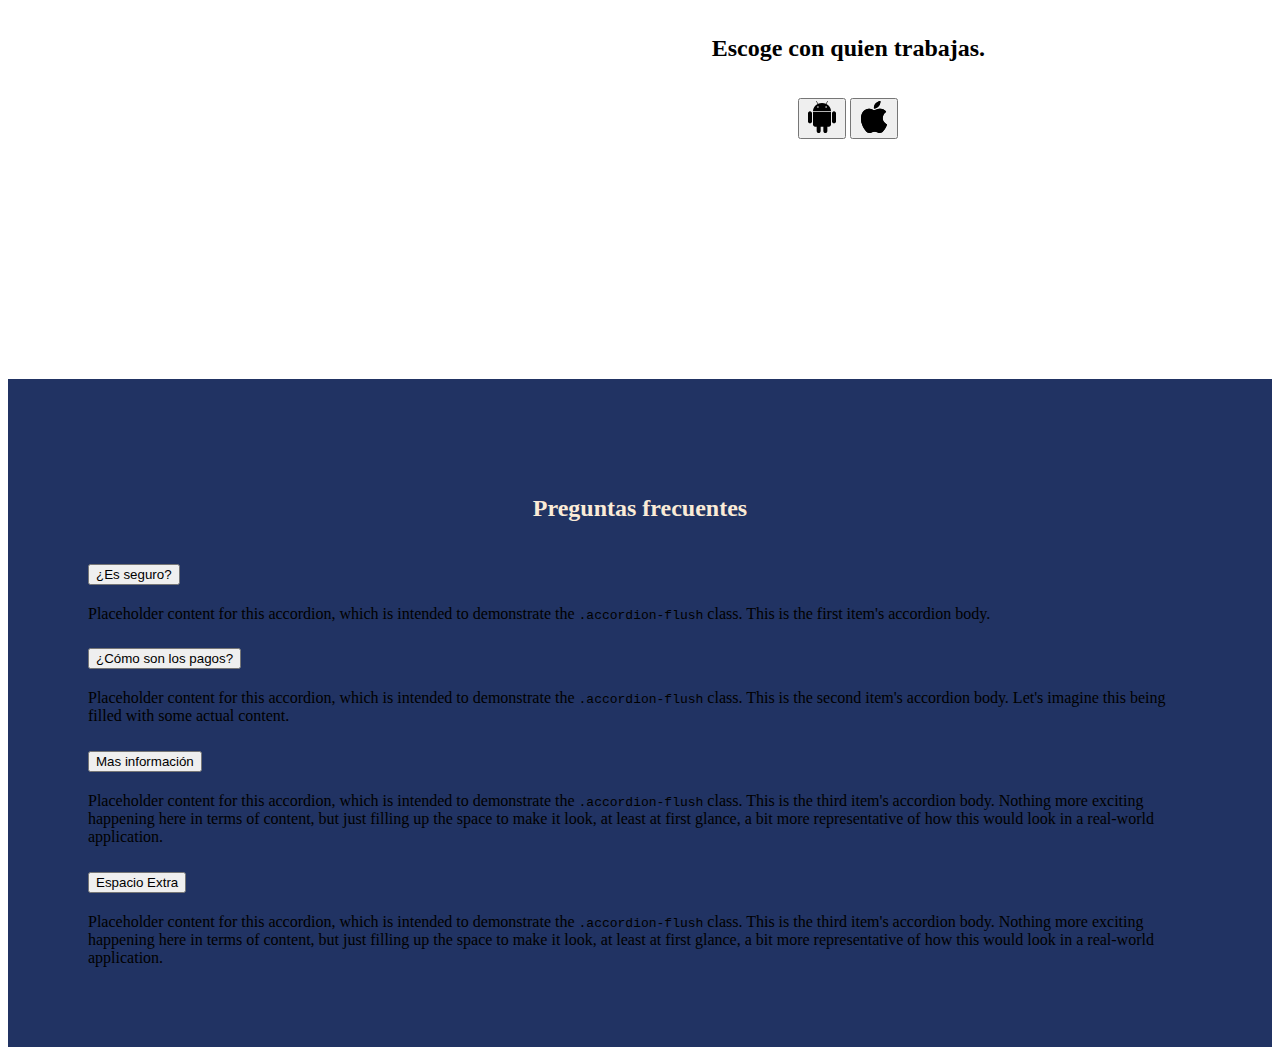
==== commit 7dd4e2d9: "Ultimos cambios" ====
--- a/frontend-fundamentals/Boostrap/index.html
+++ b/frontend-fundamentals/Boostrap/index.html
@@ -75,34 +75,34 @@
                 <div class="card" style="width: 18rem;">
                     <img src="img/Teamwork-3.png" class="card-img-top" alt="...">
                     <div class="card-body">
-                        <h5 class="card-title">Card title</h5>
-                        <p class="card-text">Some quick example text to build on the card title and make up the bulk of the card's content.</p>
-                        <a href="#" class="btn btn-primary">Go somewhere</a>
+                        <h5 class="card-title">Provedor #1</h5>
+                        <p class="card-text">Some quick example text to build on the card title and make up the bulk of the card's content.</p>
+                        <a href="#" class="btn btn-primary">Contactar</a>
                     </div>
                 </div>
             
                 <div class="card" style="width: 18rem;">
-                    <img src="img/Teamwork-3.png" class="card-img-top" alt="...">
-                    <div class="card-body">
-                        <h5 class="card-title">Card title</h5>
-                        <p class="card-text">Some quick example text to build on the card title and make up the bulk of the card's content.</p>
-                        <a href="#" class="btn btn-primary">Go somewhere</a>
-                    </div>
-                </div>
-                <div class="card" style="width: 18rem;">
-                    <img src="img/Teamwork-3.png" class="card-img-top" alt="...">
-                    <div class="card-body">
-                        <h5 class="card-title">Card title</h5>
-                        <p class="card-text">Some quick example text to build on the card title and make up the bulk of the card's content.</p>
-                        <a href="#" class="btn btn-primary">Go somewhere</a>
-                    </div>
-                </div>
-                <div class="card" style="width: 18rem;">
-                    <img src="img/Teamwork-3.png" class="card-img-top" alt="...">
-                    <div class="card-body">
-                        <h5 class="card-title">Card title</h5>
-                        <p class="card-text">Some quick example text to build on the card title and make up the bulk of the card's content.</p>
-                        <a href="#" class="btn btn-primary">Go somewhere</a>
+                    <img src="img/Teamwork-4.png" class="card-img-top" alt="...">
+                    <div class="card-body">
+                        <h5 class="card-title">Provedor #2</h5>
+                        <p class="card-text">Some quick example text to build on the card title and make up the bulk of the card's content.</p>
+                        <a href="#" class="btn btn-primary">Contactar</a>
+                    </div>
+                </div>
+                <div class="card" style="width: 18rem;">
+                    <img src="img/Teamwork-5.png" class="card-img-top" alt="...">
+                    <div class="card-body">
+                        <h5 class="card-title">Provedor #3</h5>
+                        <p class="card-text">Some quick example text to build on the card title and make up the bulk of the card's content.</p>
+                        <a href="#" class="btn btn-primary">Contactar</a>
+                    </div>
+                </div>
+                <div class="card" style="width: 18rem;">
+                    <img src="img/Teamwork-6.png" class="card-img-top" alt="...">
+                    <div class="card-body">
+                        <h5 class="card-title">Provedor #4</h5>
+                        <p class="card-text">Some quick example text to build on the card title and make up the bulk of the card's content.</p>
+                        <a href="#" class="btn btn-primary">Contactar</a>
                     </div>
                 </div>
             </div>
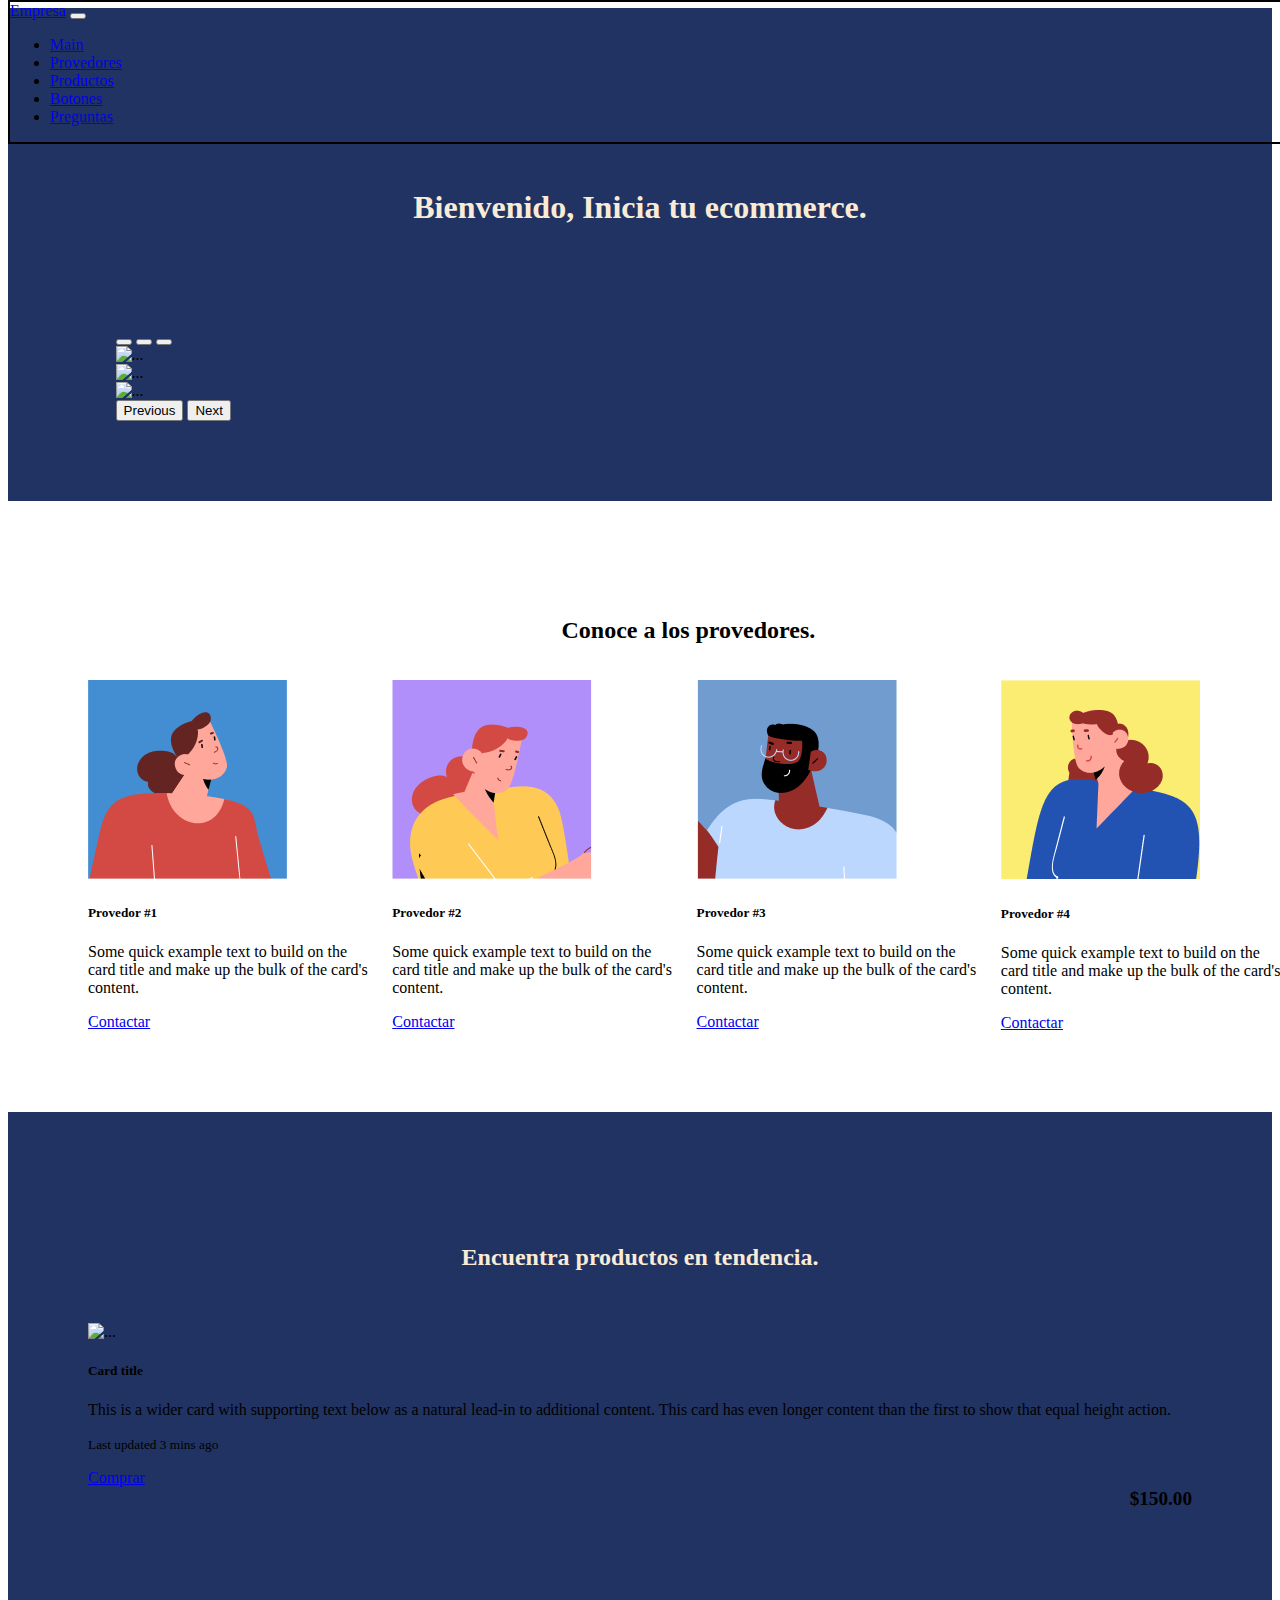
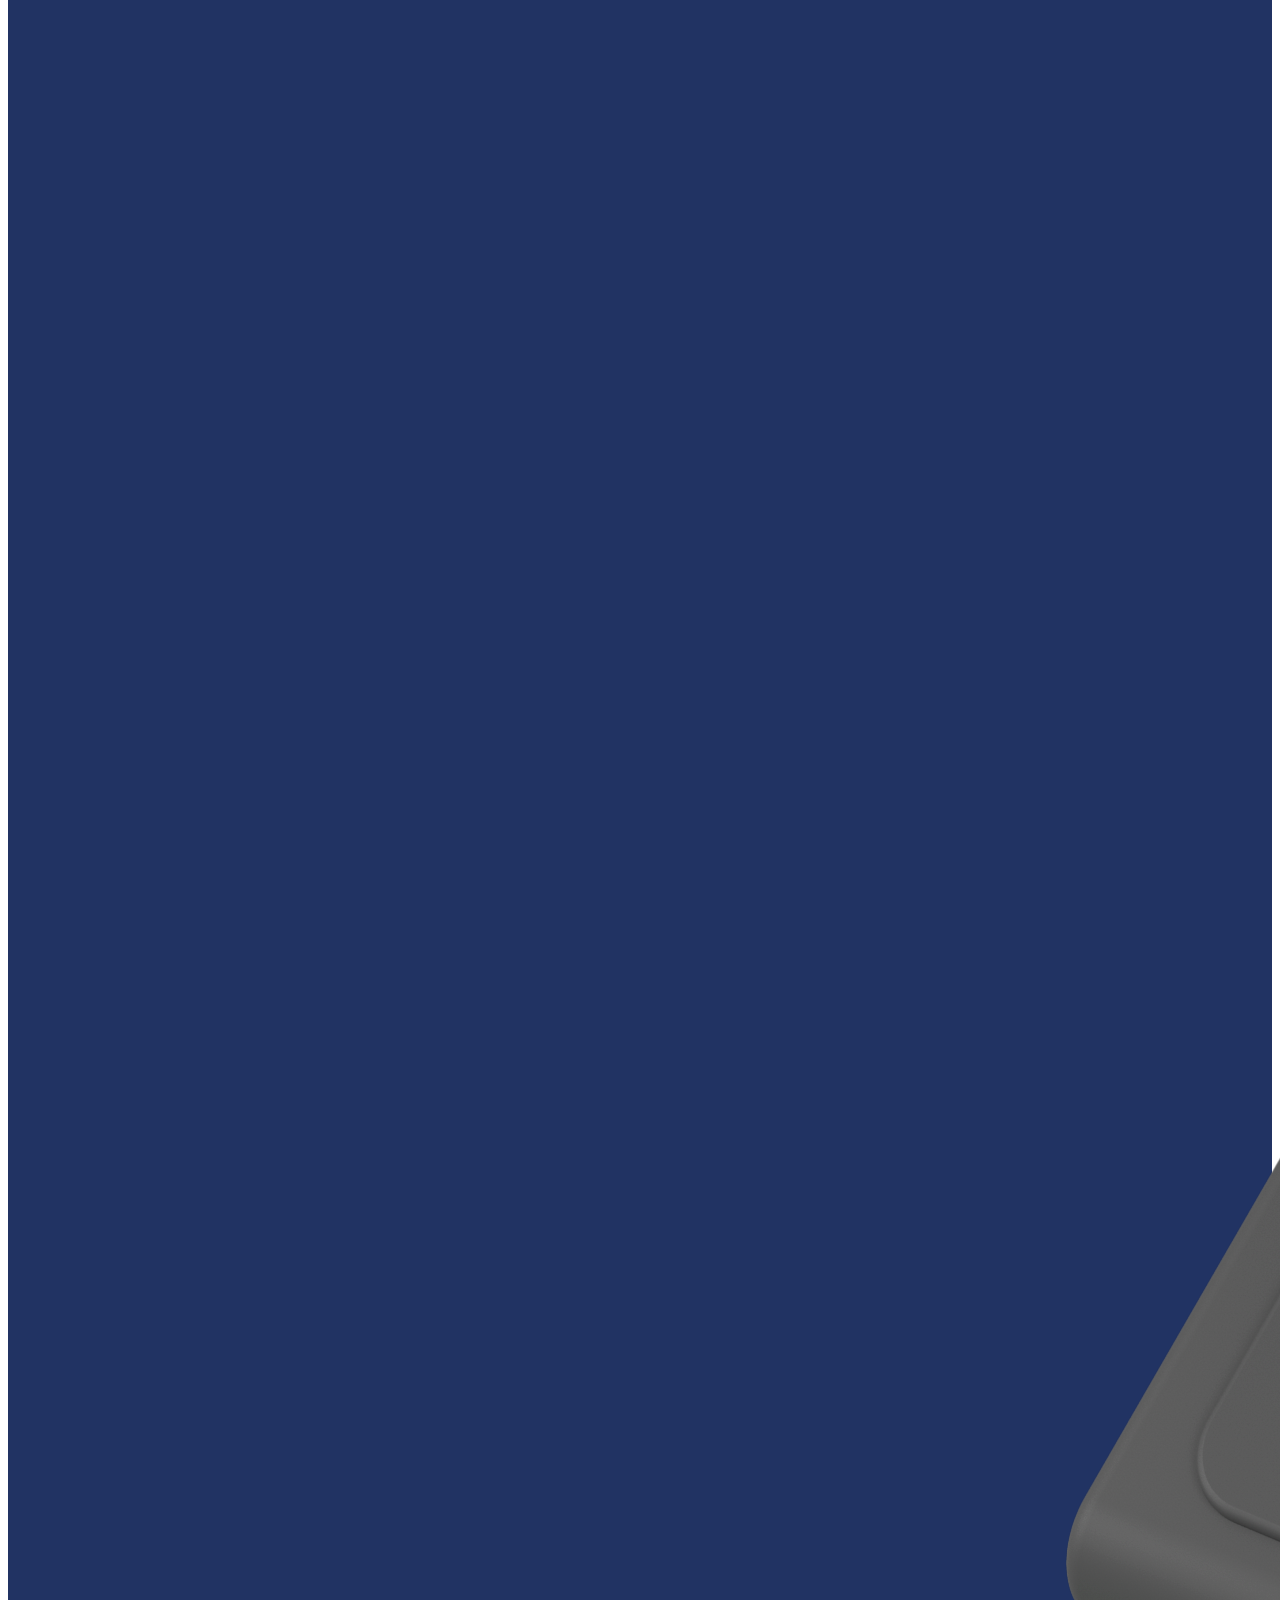
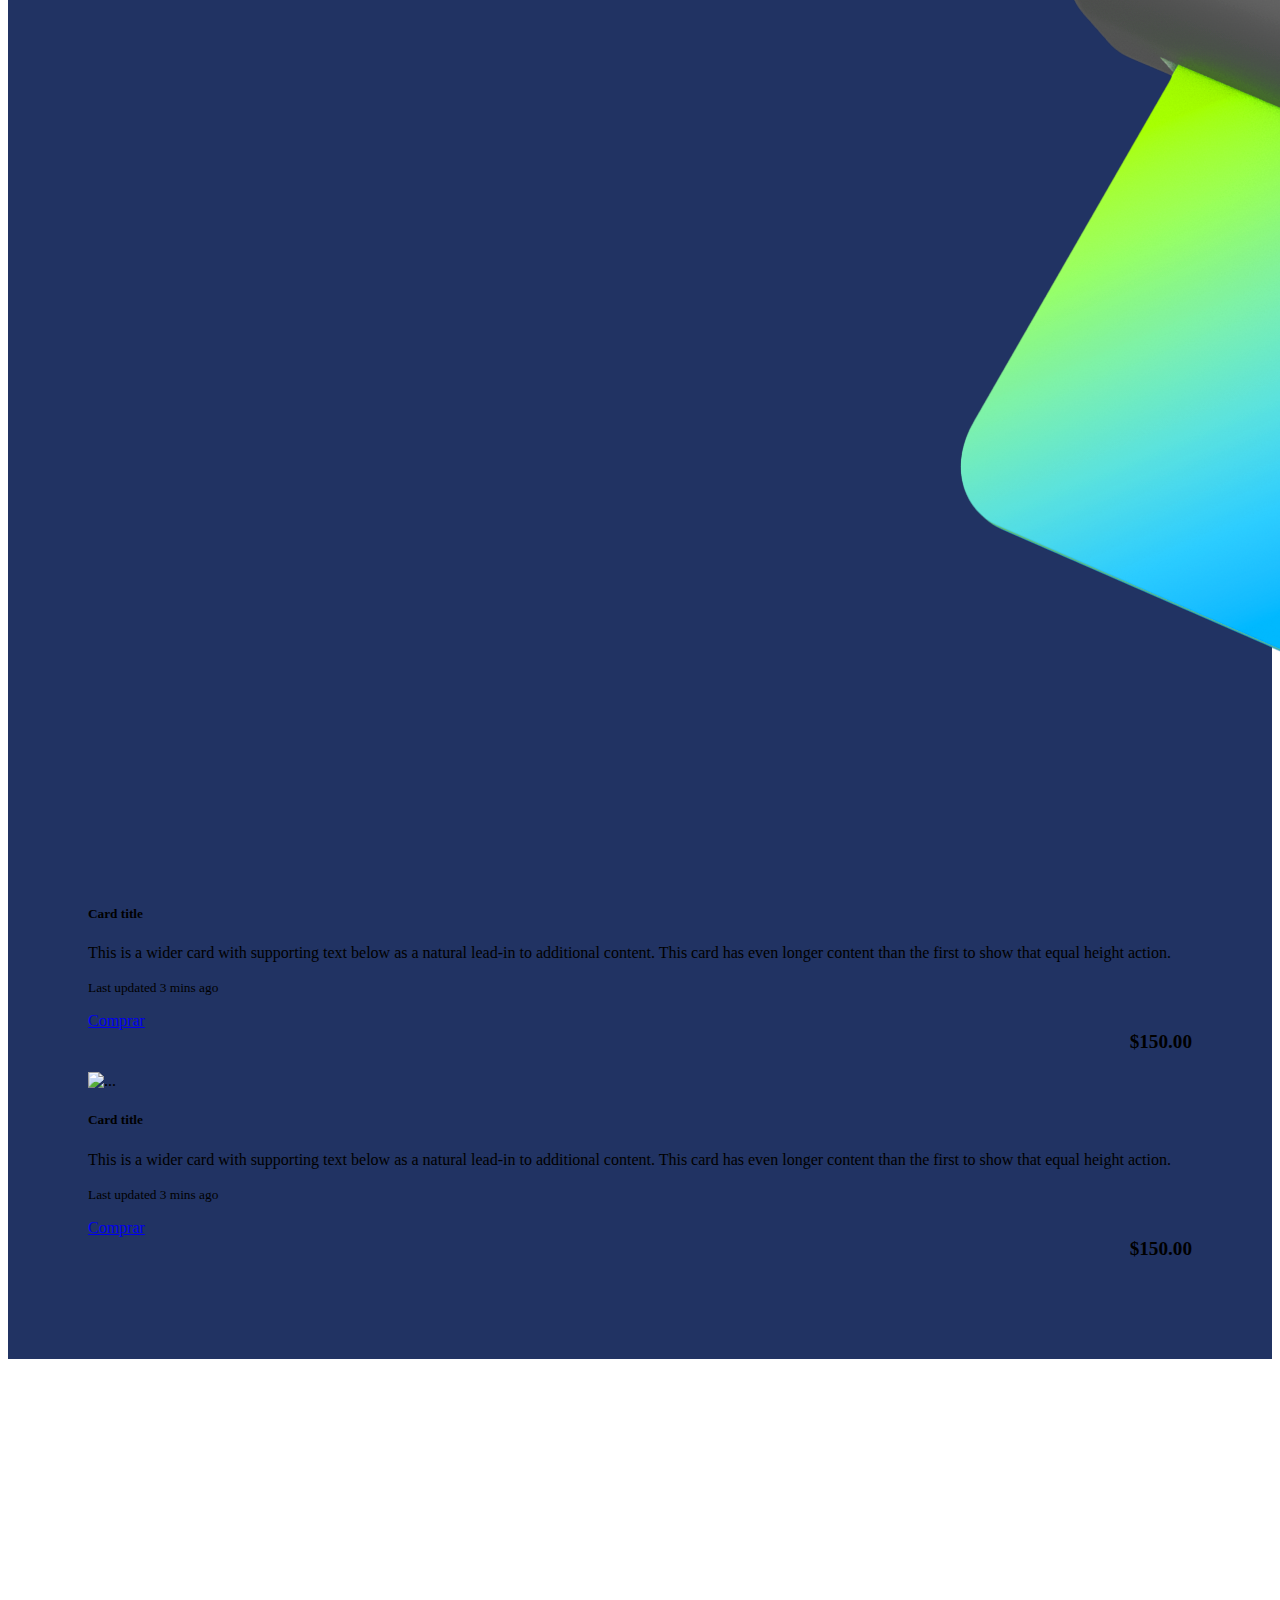
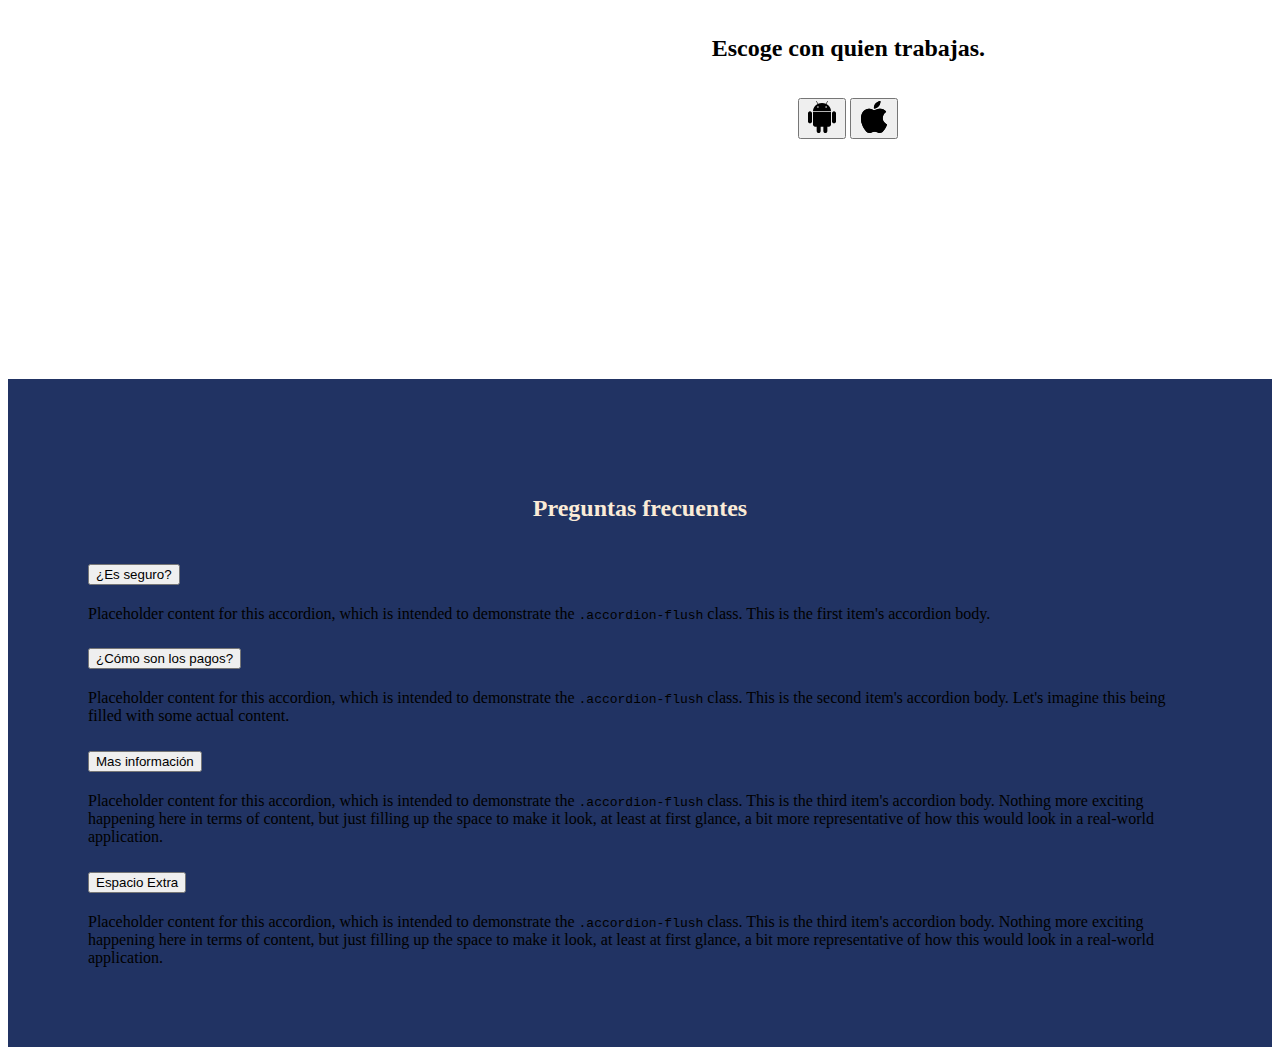
==== commit 3b66b914: "Cambio" ====
--- a/frontend-fundamentals/Boostrap/index.html
+++ b/frontend-fundamentals/Boostrap/index.html
@@ -38,7 +38,7 @@
             </nav>
         </header>
         <section class="main" id="main">
-            <h1 class="heading">Bienvenido, Incia tu ecommerce.</h1>
+            <h1 class="heading">Bienvenido, Inicia tu ecommerce.</h1>
             <div id="carouselExampleIndicators" class="carousel slide contenedor">
                 <div class="carousel-indicators">
                     <button type="button" data-bs-target="#carouselExampleIndicators" data-bs-slide-to="0" class="active" aria-current="true" aria-label="Slide 1"></button>
@@ -47,7 +47,8 @@
                 </div>
                 <div class="carousel-inner">
                     <div class="carousel-item active">
-                        <img   src="https://place-puppy.com/1200x300?f=png" class="d-block w-100" alt="...">
+                        <img   src="http://placekitten.com/1200/300" class="d-block w-100" alt="...">
+                        
                     </div>
                     <div class="carousel-item">
                         <img  src="https://place-puppy.com/1200x300?f=png" class="d-block w-100" alt="...">
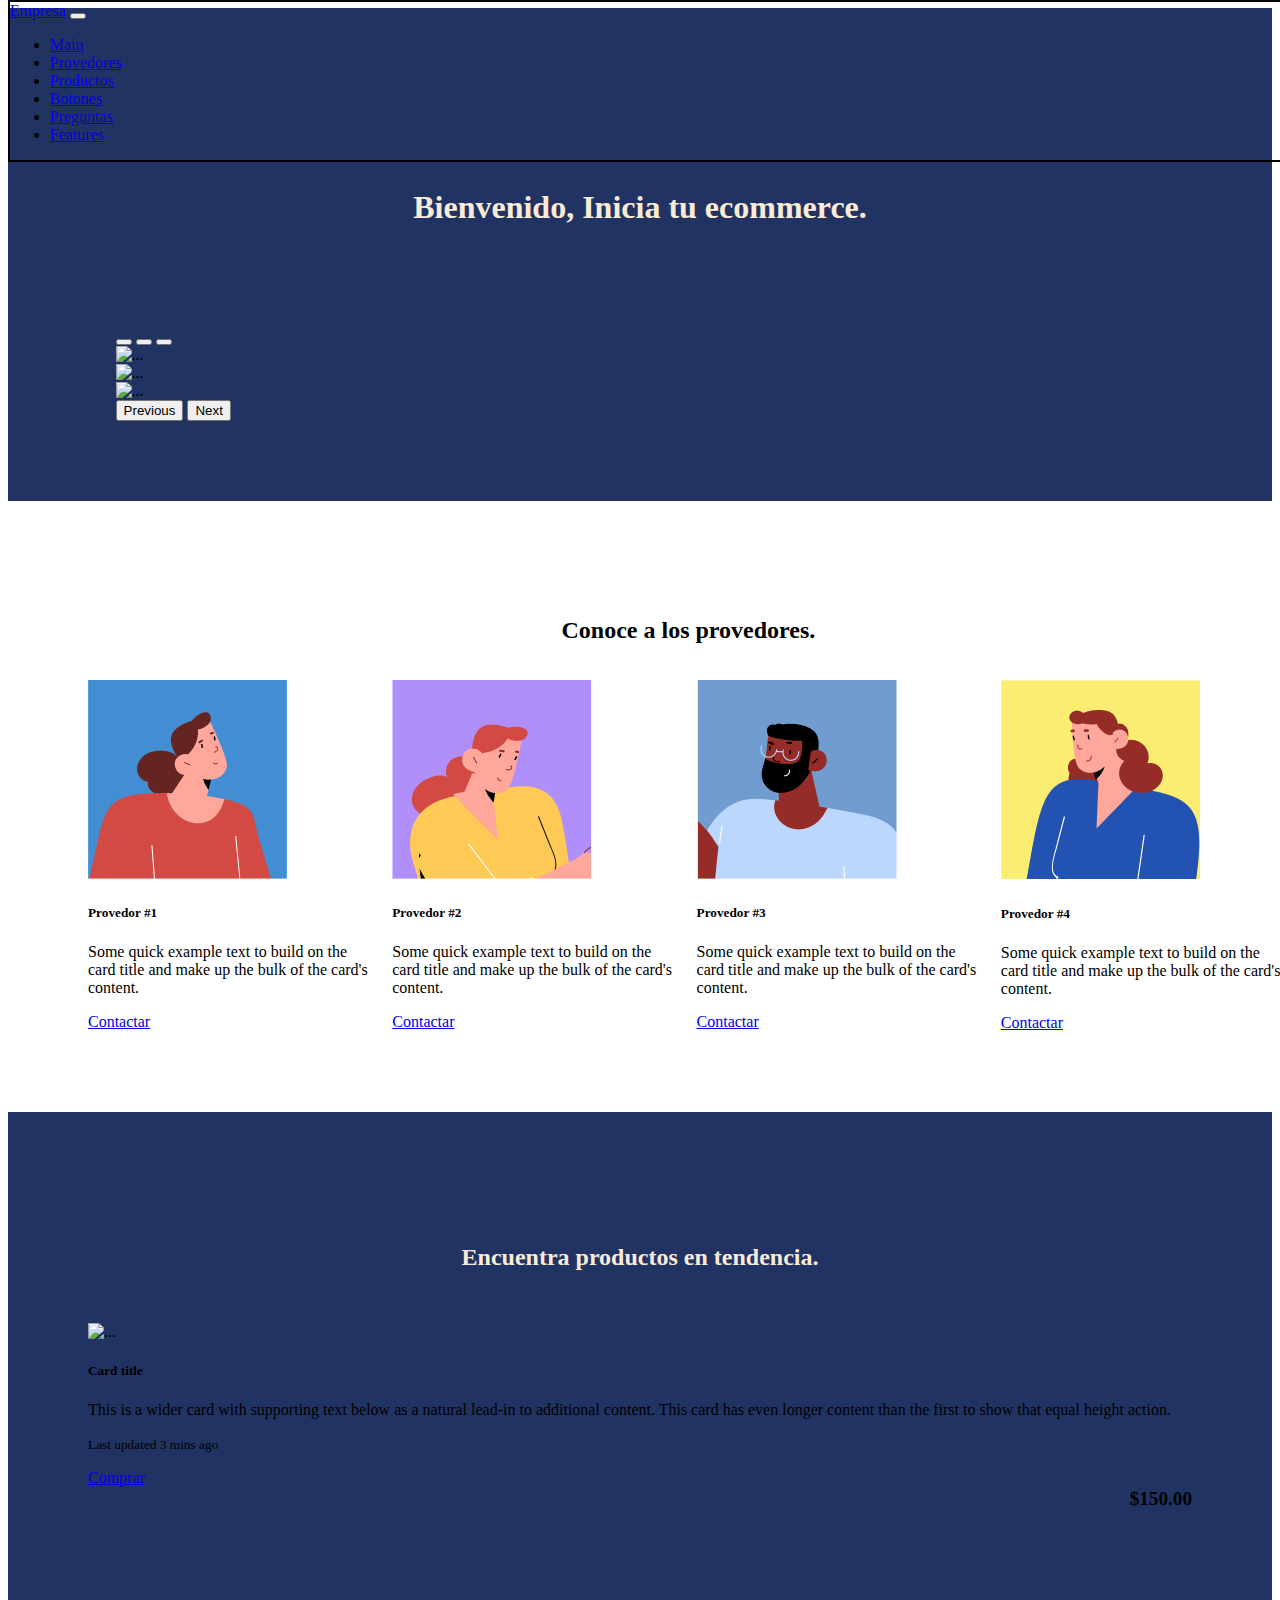
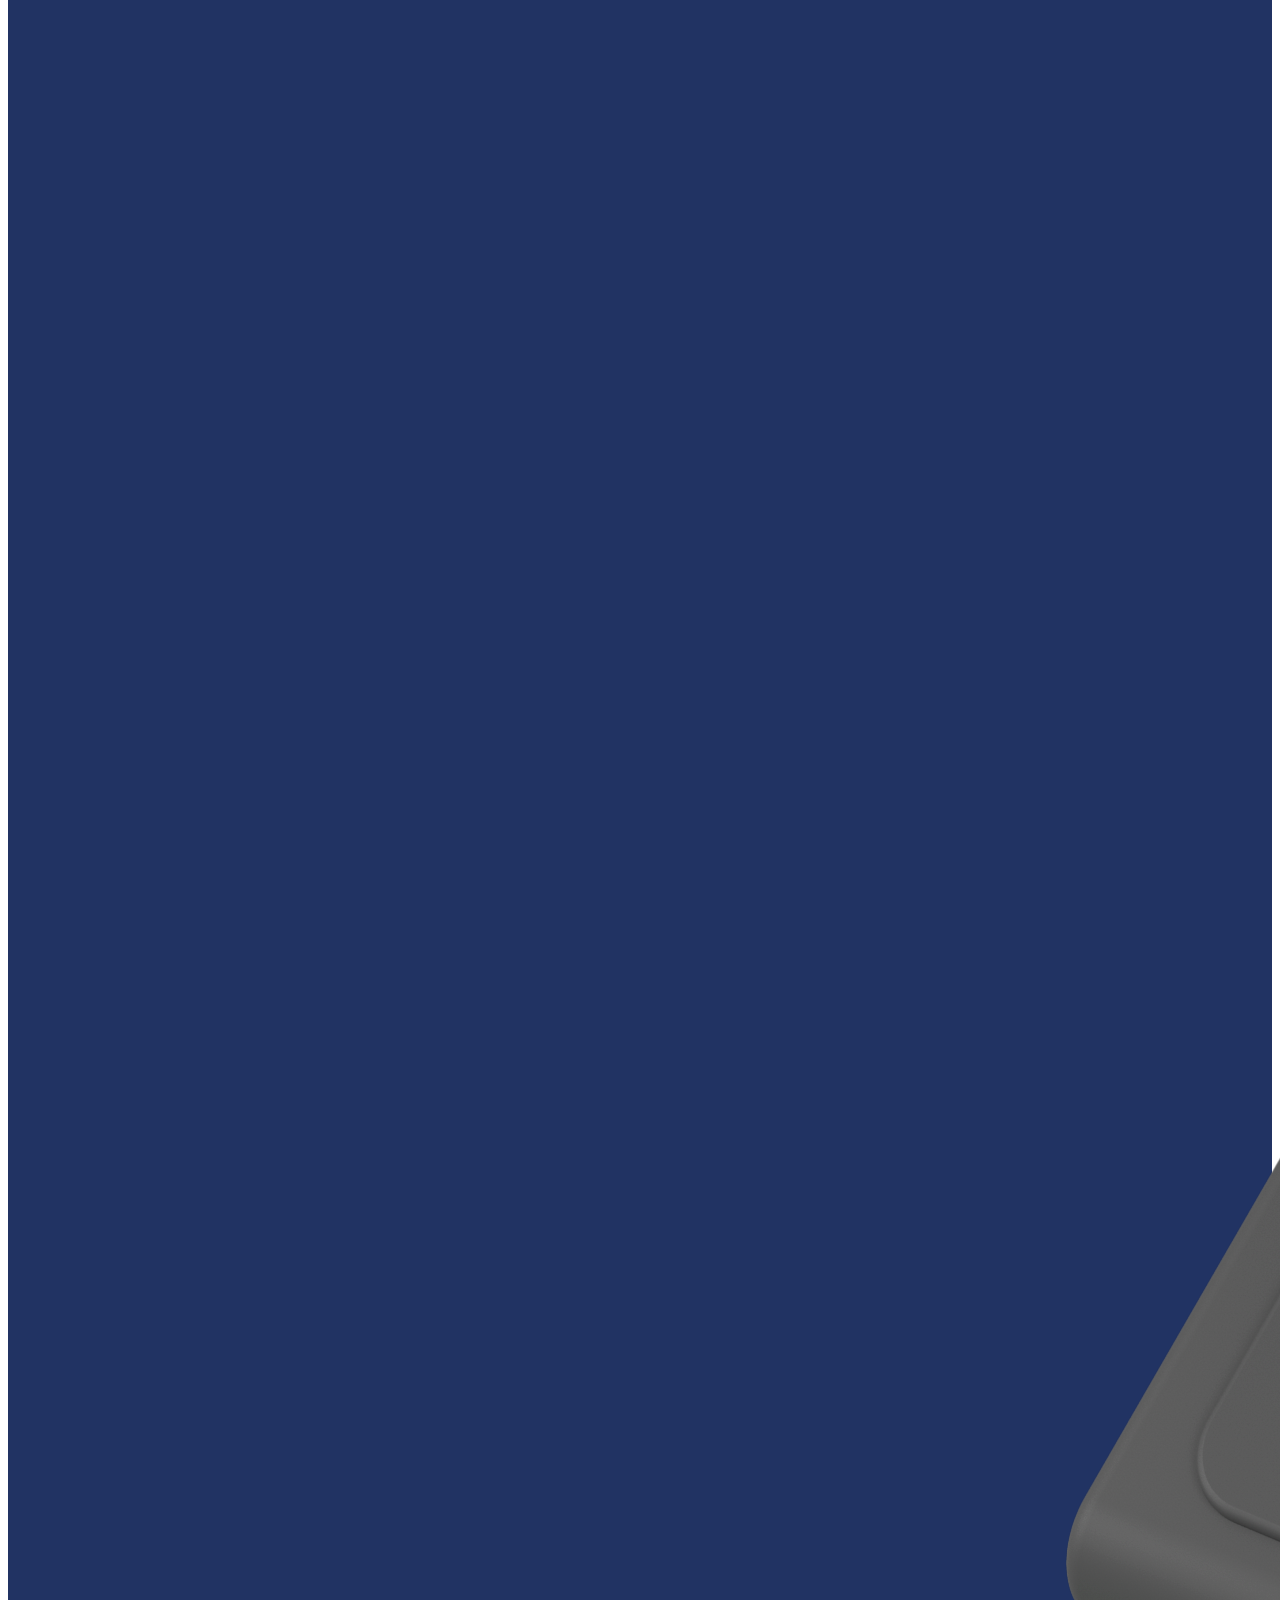
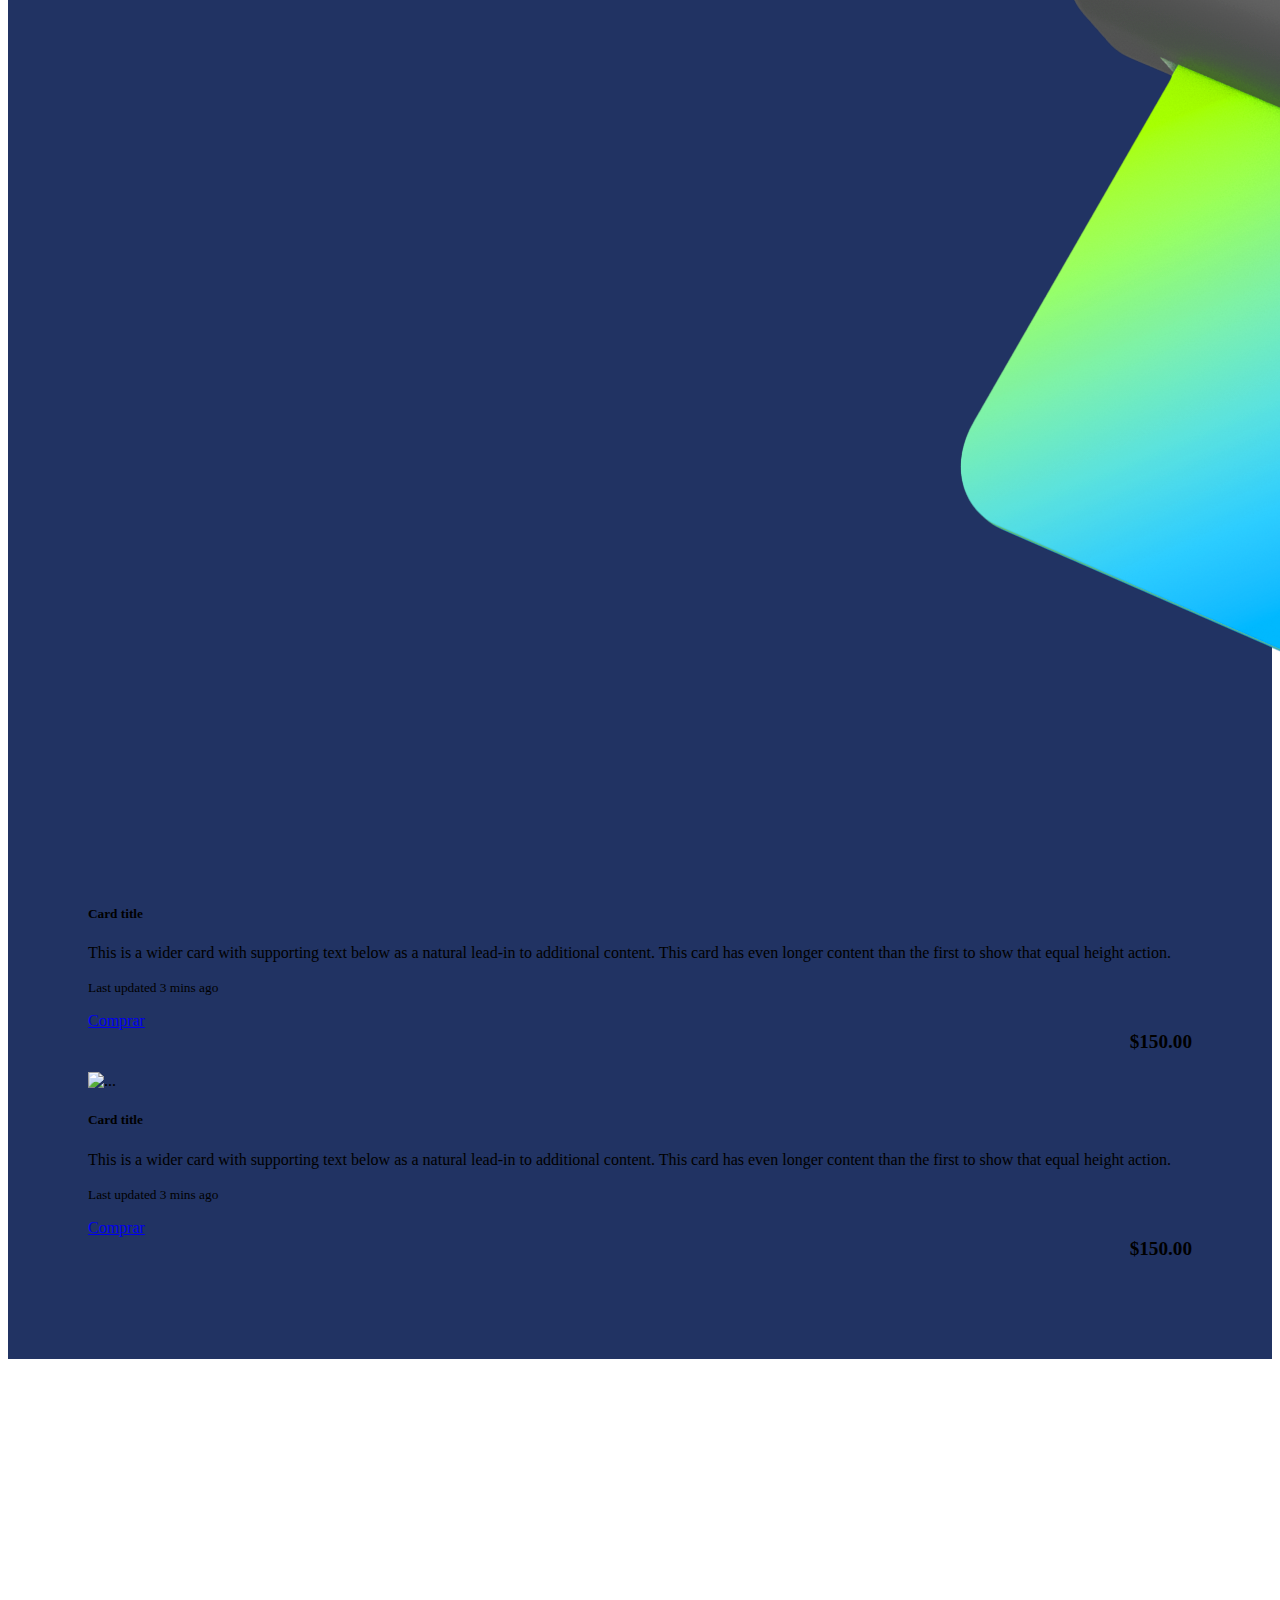
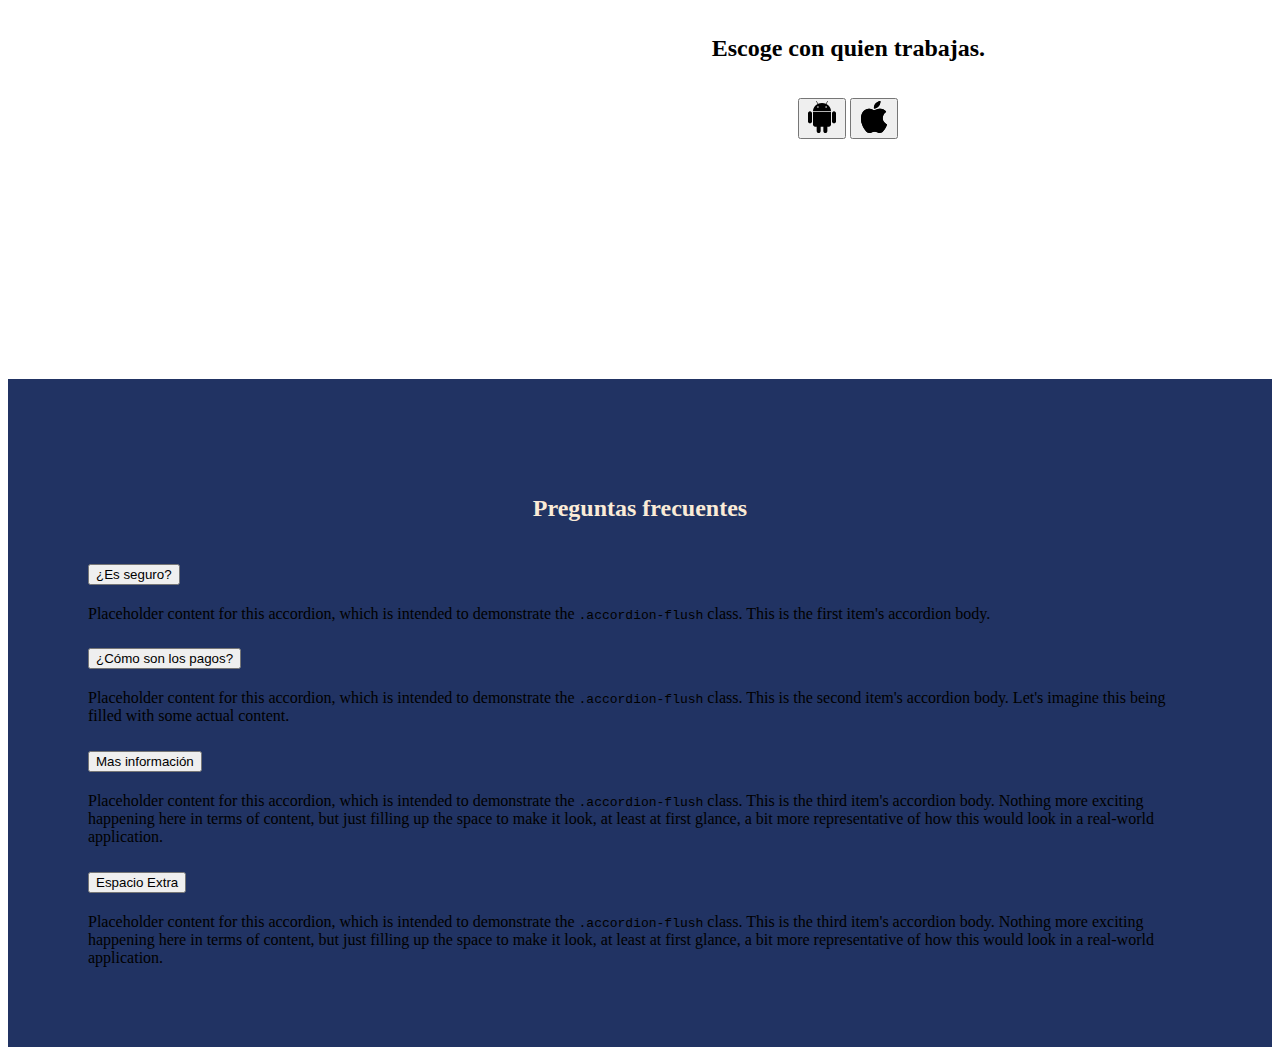
==== commit 37bebb16: "Agregando SASS" ====
--- a/frontend-fundamentals/Boostrap/index.html
+++ b/frontend-fundamentals/Boostrap/index.html
@@ -32,6 +32,9 @@
                         <li class="nav-item">
                             <a class="nav-link " href="#preguntas">Preguntas</a>
                         </li>
+                        <li class="nav-item">
+                            <a class="nav-link " href="features.html">Features</a>
+                        </li>
                         </ul>
                     </div>
                 </div>
@@ -51,7 +54,8 @@
                         
                     </div>
                     <div class="carousel-item">
-                        <img  src="https://place-puppy.com/1200x300?f=png" class="d-block w-100" alt="...">
+                        <img  src="https://source.unsplash.com/random/1200x300/?fruit
+                        " class="d-block w-100" alt="...">
                     </div>
                     <div class="carousel-item">
                         <img  src="https://place-puppy.com/1200x300?f=png" class="d-block w-100" alt="...">
@@ -80,6 +84,8 @@
                         <p class="card-text">Some quick example text to build on the card title and make up the bulk of the card's content.</p>
                         <a href="#" class="btn btn-primary">Contactar</a>
                     </div>
+                    
+                    
                 </div>
             
                 <div class="card" style="width: 18rem;">
--- a/frontend-fundamentals/Boostrap/style.css
+++ b/frontend-fundamentals/Boostrap/style.css
@@ -89,3 +89,28 @@
     font-size: 1.2rem;
 }
 
+
+.compras__grid{
+    margin-top: 5rem;
+    padding: 1rem;
+    display: flex;
+    flex-direction: column;
+}
+
+.compras__box{
+    display: grid;
+    grid-template-columns: 1fr 2fr 1fr;
+    border: 1px solid black;
+}
+
+.compras__box img{
+    width: 10rem;
+}
+
+.compras__box a{
+   width: 5rem;
+   height: 3rem;
+}
+
+
+
